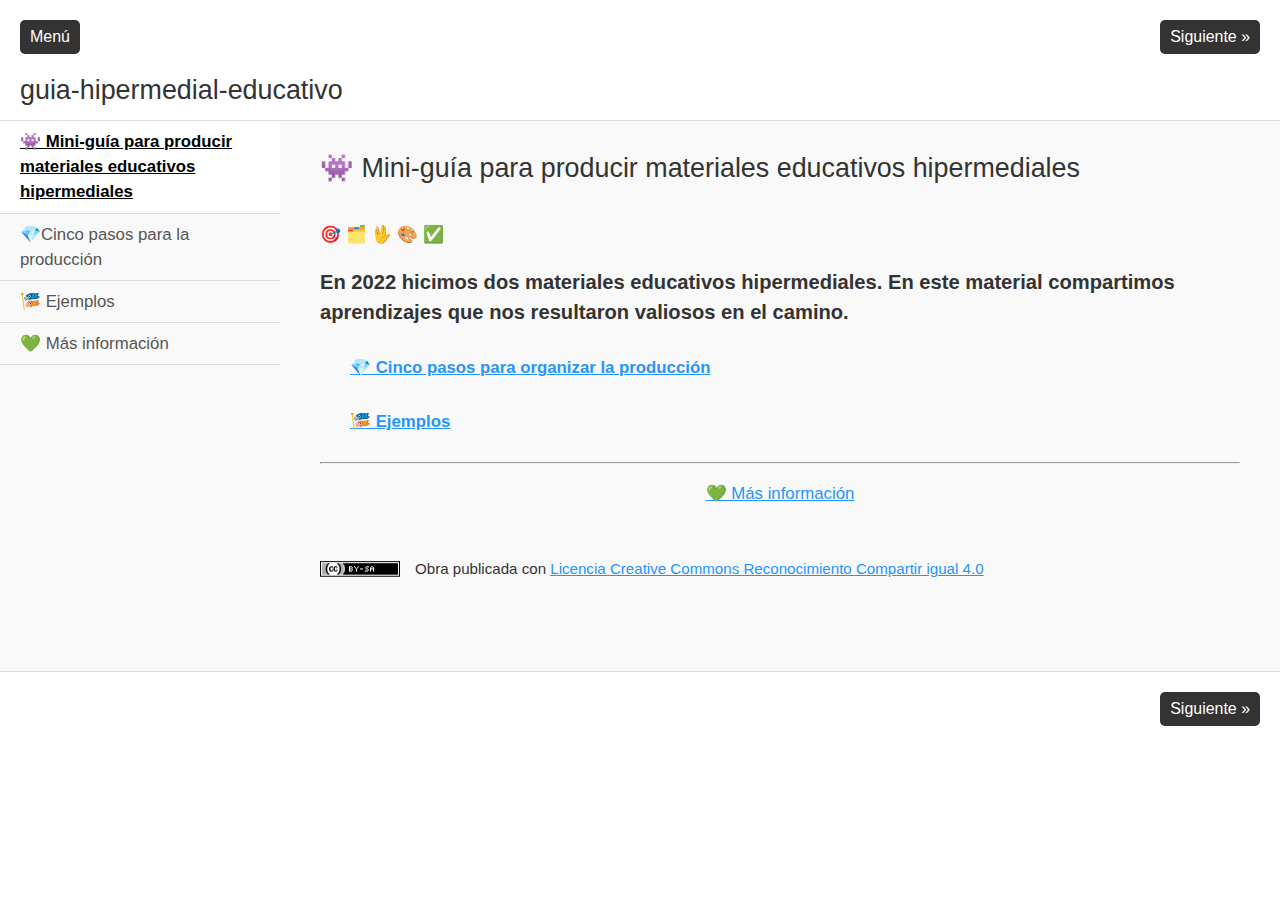
==== index.html @ a6d10bb4 "test" ====
<!doctype html>
<html lang="es">
<head>
<link rel="stylesheet" type="text/css" href="base.css" />
<link rel="stylesheet" type="text/css" href="content.css" />
<link rel="stylesheet" type="text/css" href="nav.css" />
<meta http-equiv="content-type" content="text/html;  charset=utf-8" />
<title>guia-hipermedial-educativo </title>
<link rel="shortcut icon" href="favicon.ico" type="image/x-icon" />
<meta name="author" content="FyPE - FCE UNC" />
<link rel="license" type="text/html" href="http://creativecommons.org/licenses/by-sa/4.0/" />
<meta name="generator" content="eXeLearning 2.6 - exelearning.net" />
<meta name="description" content="Guia para la produccion de materiales educativos hipermediales" />
<!--[if lt IE 9]><script type="text/javascript" src="exe_html5.js"></script><![endif]-->
<script type="text/javascript" src="exe_jquery.js"></script>
<script type="text/javascript" src="common_i18n.js"></script>
<script type="text/javascript" src="common.js"></script>
<meta name="viewport" content="width=device-width, initial-scale=1" />
    </head>
<body class="exe-web-site" id="exe-node-0"><script type="text/javascript">document.body.className+=" js"</script>
<div id="content">
<p id="skipNav"><a href="#main" class="sr-av">Saltar la navegación</a></p>
<header id="header" ><div id="headerContent">guia-hipermedial-educativo</div></header>
<nav id="siteNav">
<ul>
   <li id="active"><a href="index.html" class="active daddy main-node">👾 Mini-guía para producir materiales educativos hipermediales</a></li>
   <li><a href="cinco_pasos_para_la_produccin.html" class="no-ch">💎Cinco pasos para la producción</a></li>
   <li><a href="_ejemplos.html" class="no-ch">🎏 Ejemplos</a></li>
   <li><a href="_ms_informacin.html" class="no-ch">💚 Más información</a></li>
</ul>
</nav>
<div id='topPagination'>
<nav class="pagination noprt">
<a href="cinco_pasos_para_la_produccin.html" class="next"><span>Siguiente<span> &raquo;</span></span></a>
</nav>
</div>
<div id="main-wrapper">
<section id="main">
<header id="nodeDecoration"><h1 id="nodeTitle">👾 Mini-guía para producir materiales educativos hipermediales</h1></header>
<article class="iDevice_wrapper textIdevice" id="id0">
<div class="iDevice emphasis0" >
<div id="ta0_112_2" class="block iDevice_content">
<div class="exe-text"><p>🎯 🗂️ 🖖 🎨 ✅</p>
<h3>En 2022 hicimos dos materiales educativos hipermediales. En este material compartimos aprendizajes que nos resultaron valiosos en el camino.</h3>
<h5 style="padding-left: 30px;"><a href="cinco_pasos_para_la_produccin.html">💎 Cinco pasos para organizar la producción</a></h5>
<h5 style="padding-left: 30px;"><a href="_ejemplos.html">🎏 Ejemplos</a></h5>
<hr />
<p style="text-align: center;"><a href="_ms_informacin.html">💚 Más información</a></p></div>
</div>
</div>
</article>
<div id="packageLicense" class="cc cc-by-sa">
<p><span>Obra publicada con</span> <a rel="license" href="http://creativecommons.org/licenses/by-sa/4.0/">Licencia Creative Commons Reconocimiento Compartir igual 4.0</a></p>
</div>
</section>
</div>
<div id='bottomPagination'>
<nav class="pagination noprt">
<a href="cinco_pasos_para_la_produccin.html" class="next"><span>Siguiente<span> &raquo;</span></span></a>
</nav>
</div>
</div>
<script type="text/javascript" src="_style_js.js"></script></body></html>
---- base.css ----
/*
eXe
Copyright 2004-2006, University of Auckland
Copyright 2004-2007 eXe Project, New Zealand Tertiary Education Commission
base style sheet for all themes
*/
body{margin:0;padding:0 10px 10px 10px;font-family:arial,verdana,helvetica,sans-serif;font-size:.8em}#header{text-align:left;height:50px;padding-left:20px;font-size:2.2em;font-weight:bold}a{text-decoration:none}a:hover,a:focus{text-decoration:underline}img.submit,img.help,img.info,img.gallery{border:0}li{list-style-position:inside}#nodeDecoration{padding:.1em;border-bottom:0;text-align:right}.block,.feedback{display:block;padding-top:.25em;padding-bottom:.25em}.feedback{font-family:times,serif;font-size:120%}.feedback-button p{margin:0}.emphasis0{padding-left:0;margin:0}.iDeviceTitle{font-weight:bold;position:relative;top:-18px}input.feedbackbutton{margin-top:10px;margin-bottom:10px}.popupDiv{background-color:#EDEFF0;border:2px solid #607489;padding:0 4px 4px 4px;margin-left:15px;text-align:left;z-index:99;border-radius:3px}.popupDivLabel{text-align:center;font:message-box;font-weight:bold;color:#fff;cursor:move;margin:0 -4px;background-image:url(popup_bg.gif)}@media print{.feedback{display:block!important}.feedback.iDevice_solution a{text-decoration:none;color:inherit}.iDevice_solution li span{display:none}div.node,article.node{page-break-after:always}.external-iframe{display:none}.external-iframe-src{display:block!important;margin:2em 0;font-size:.95em;text-align:center}}.external-iframe{border:0}.iDevice a,#siteFooter a,#packageLicense a,.toggle-idevice a{text-decoration:underline}.iDevice a:hover,#siteFooter a:hover,#packageLicense a:hover,.toggle-idevice a:hover{text-decoration:none}.pre-code{background:#112C4A;color:#E7ECF1;font-family:Monaco,Courier,monospace;border-radius:9px;font-size:12px;margin:2em 1em;overflow:auto;padding:20px}.iDevice_content{position:relative;max-width:100%}.exe-epub3 .iDevice_content{position:static}.iDevice_header{background-position:0 50%;background-repeat:no-repeat}.iDevice_header.iDevice_header_noIcon{background-image:none;padding:5px 0}.TrueFalseIdevice label{white-space:nowrap;margin-right:1em;line-height:1.7em}.exe-dl{margin-bottom:2em;margin-left:1.5em}.exe-dl dt{font-weight:bold}.exe-dl dd{margin:1em 1.5em}.js .exe-dl dt{margin:1.2em 0 0 0}.exe-dl dt a{text-decoration:underline}.exe-dl .icon,.exe-dl-toggler a{display:block;width:20px;height:20px;font-size:1.2em;margin-right:1em;line-height:20px;text-align:center;float:left;border-radius:2px;position:relative}.exe-dl-toggler{height:20px;margin:1.5em}.exe-dl-toggler a{margin-left:0;font-weight:bold}.js .exe-dl dd{display:none;padding-left:0;margin:1em 1em 1em 37px}.exe-math{margin:2em 0}.exe-math,.MathJax_Display{text-align:left!important}.exe-math.position-center,.position-center .MathJax_Display,[style*="text-align: center"] .MathJax_Display{text-align:center!important}.exe-math.position-right,.position-right .MathJax_Display,[style*="text-align: right"] .MathJax_Display{text-align:right!important}.js .show-image .exe-math-code,.js .show-code .exe-math-img{display:none}.exe-math-links{font-size:.85em}.exe-figure{margin:2em 0;max-width:100%}.position-center{margin:2em auto}.position-right{margin:2em 0 2em auto}.float-left{float:left;margin:.5em 1.5em 1em 0}.float-right{float:right;margin:.5em 0 1em 2em}.figcaption{padding-top:.2em}.figcaption.header{padding-top:0;padding-bottom:.2em}.exe-layout-2-cols,.exe-layout-3-cols{width:100%}.exe-layout-2-cols .exe-col{float:left;width:49%}.exe-layout-2-cols .exe-col-1{padding-right:1%}.exe-layout-2-cols .exe-col-2{padding-left:1%}.exe-layout-2-30-70 .exe-col{width:69%}.exe-layout-2-30-70 .exe-col-1{width:29%}.exe-layout-2-70-30 .exe-col{width:29%}.exe-layout-2-70-30 .exe-col-1{width:69%}.exe-layout-3-cols .exe-col{float:left;width:32%}.exe-layout-3-cols .exe-col-1,.exe-layout-3-cols .exe-col-2{padding-right:2%}.exe-block-warning{background:#FCF8E3;color:#796034;border:1px solid #FAEBCC;padding:0 1em;border-radius:4px}p.exe-block-warning{padding:1em}.exe-block-alert{background:#ffc;color:#855000;border:1px solid #FFF099;padding:0 1em;border-radius:4px}p.exe-block-alert{padding:1em}.exe-block-danger{background:#FEF0EF;color:#973C3B;border:1px solid #F3DADD;padding:0 1em;border-radius:4px}p.exe-block-danger{padding:1em}.exe-block-info{background:#E1F1F9;color:#2B627D;border:1px solid #C9EDF4;padding:0 1em;border-radius:4px}p.exe-block-info{padding:1em}.exe-block-success{background:#E5F3E0;color:#336634;border:1px solid #DEEDD1;padding:0 1em;border-radius:4px}p.exe-block-success{padding:1em}.exe-block-warning a{color:#4F360A}.exe-block-alert a{color:#5B2600}.exe-block-danger a{color:#6D1211}.exe-block-info a{color:#063853}.exe-block-success a{color:#093C0A}.js a.exe-enlarge{position:relative;display:block}.exe-enlarge-icon{display:none;width:30px;height:30px;position:absolute;top:50%;left:50%;margin:-15px 0 0 -15px;border-radius:15px;background:#333;z-index:10;box-shadow:0 0 7px 0 #DDD}.exe-enlarge-icon b{width:30px;height:30px;line-height:30px;text-align:center;display:block;font-size:1.3em;color:#FFF}.exe-enlarge-icon b:before{content:"+"}.js a.exe-enlarge:hover img,.js a.exe-enlarge:focus img{opacity:.7;filter:alpha(opacity=70)}a.exe-enlarge:hover .exe-enlarge-icon,a.exe-enlarge:focus .exe-enlarge-icon{display:block;*display:none}.exe-clear{overflow:auto}.toggle-idevice,.exe-hidden,.js-required,.js .js-hidden,.exe-mindmap-code{display:none}.js .js-required{display:block}#packageLicense{text-align:center}.js #main .iDevice_hint_title{font-size:1em;margin-top:0;font-weight:normal;*margin-top:1em}.iDevice_hint{margin-bottom:1.5em}.iDevice_hint_title a{background-repeat:no-repeat;background-position:0 50%;padding-left:23px;text-decoration:none}.iDevice_hint_content{padding:0 23px}.iDevice_answer{overflow:hidden;*margin:1.5em 0}.iDevice_answer{overflow:hidden}.iDevice_answer p{margin-top:0}.iDevice_answer-field{width:2.5em;float:left}.js .iDevice_answer-content,.js .iDevice_answer-feedback{padding-left:2.5em}.hidden-idevice .image_text{display:none}abbr[title],acronym[title]{text-decoration:none;border-bottom:1px dotted}.pagination.page-counter{text-align:center}.pagination.noprt .sep{display:none}.pagination.noprt .page-counter{margin-right:20px}#topPagination .page-counter{margin-left:20px;margin-right:0}#skipNav{margin:0;position:absolute;width:100%}.sr-av,.js .js-sr-av,#skipNav a,.exe-hidden-accessible,.js .exe-tooltip-text{position:absolute;overflow:hidden;clip:rect(0 0 0 0);clip:rect(0,0,0,0);height:0}#skipNav a{background:#333;color:#fff;padding:.4em .85em}#skipNav a:active,#skipNav a:focus{position:static;overflow:visible;clip:auto;height:auto}.exe-table{background:#fff;margin:2em auto;max-width:100%;border:1px solid #CCC;border-collapse:collapse;border-spacing:0}.exe-table caption{padding:.5em 0;text-align:center;font-style:italic}.exe-table td,.exe-table th{border:1px solid #CCC;margin:0;padding:.5em 1em}.exe-table thead{background:#ddd;color:#000;text-align:left}.exe-table tr:nth-child(2n-1) td,.exe-table tbody tr:nth-child(2n-1) th{background:#F4F4F4}.exe-table tbody tr:nth-child(2n) th{background:#F4F4F4}.exe-table tbody tr:nth-child(2n-1) th{background:#E4E4E4}.exe-table thead+tbody tr:nth-child(2n) th{background:#fff}.exe-table thead+tbody tr:nth-child(2n-1) th{background:#F4F4F4}.exe-table-minimalist{background:#fff;margin:2em auto;border-collapse:collapse}.exe-table-minimalist thead th{color:#000;padding:.6em 1.5em .6em .8em;border-bottom:2px solid #CCC;text-align:left}.exe-table-minimalist td,.exe-table-minimalist tbody th{border-bottom:1px solid #ccc;color:#555;padding:.5em 1.5em .5em .8em}.exe-table-minimalist tbody tr:hover td,.exe-table-minimalist tbody tr:hover th{color:#222}.exe-table-minimalist tr:nth-child(2n-1) td,.exe-table-minimalist tbody tr:nth-child(2n-1) th{background:#F9F9F9}.exe-table-minimalist caption{text-align:center;font-style:italic;border-bottom:2px solid #CCC;padding:.6em 0}body .qtip{font-size:.85em;line-height:1.5em}.qtip .exe-tooltip-text{position:relative;overflow:auto;clip:auto;height:auto}ol.auto-numbered{counter-reset:item}.auto-numbered ol{counter-reset:item}.auto-numbered li{display:block}.auto-numbered li:before{content:counters(item,".") ".- ";counter-increment:item}.exe-quote-cite cite{display:block;text-align:right;margin-top:-.5em}.exe-link-data{font-size:.8em;margin:0 .2em}.exe-link-data abbr{cursor:help}.styled-qc{font-family:Georgia,serif;font-style:italic;margin:1.5em 2.5em;padding:.25em 3.5em;position:relative}.styled-qc:before{display:block;content:"\201C";font-size:5em;position:absolute;left:0;top:-20px}.js .pbl-task-info{visibility:hidden}.pbl-task-info dt{float:left;font-weight:bold;margin-right:.5em}.pbl-task-info{overflow:hidden;margin:1em 0 1.5em 20px;width:auto;float:right;text-align:right}.pbl-task-info dt{margin:0;float:left;clear:left;width:150px}.pbl-task-info dd{margin:0 0 0 150px;text-align:left;padding-left:.5em}.pbl-task-info dd:after{content:'';display:block;clear:both}.pbl-task-description{clear:both}iframe,object,embed{max-width:100%}img,video{max-width:100%;height:auto}@media all and (max-width:992px){.exe-layout-3-cols .exe-col{float:none;width:100%;padding:0}.exe-layout-3-cols .exe-col .exe-figure{margin:2em auto}}@media all and (max-width:780px){.styled-qc{margin:1.5em .5em}.exe-layout-2-cols .exe-col{float:none;width:100%;padding:0}.exe-layout-2-cols .exe-col .exe-figure{margin:2em auto}}#exe-client-search-form{text-align:right;margin-bottom:2em}#exe-client-search-form p{margin:0}#exe-client-search-text{border:1px solid #ddd;padding:5px 10px;width:250px;max-width:60%}#exe-client-search-submit{border:1px solid #ddd;padding:5px 10px;background:#ddd;margin-left:-.4em;color:#333}.exe-client-search-results #nodeTitle,.exe-client-search-results .iDevice_wrapper,#exe-client-search-results,#exe-client-search-reset{display:none}.exe-client-search-results #exe-client-search-results{display:block}.exe-client-search-results #exe-client-search-reset{display:inline;line-height:2em}#exe-client-search-results p{margin-top:1.5em}#exe-client-search-results ul{margin:1.5em 1.5em 3em 1.5em;padding:0;list-style:none}#main #exe-client-search-results li{list-style-image:none;margin-bottom:1.5em}#exe-client-search-results a{font-size:1.15em}.exe-client-search-result{background:yellow}.exe-client-search-read-more{font-size:.7em;margin-left:.2em}#exe-client-search-reset{margin-left:.5em}@media all and (max-width:700px){#exe-client-search-form{text-align:center}}@media all and (max-width:600px){.exe-client-search-results #exe-client-search-reset{display:block;margin:1em 0 0 0}}
---- content.css ----
/* eXeLearning Style Designer Compatible Style */
html{font-size:105%}
body{font:100%/1.5 'Open Sans',Arial,Verdana,Helvetica,sans-serif;padding:15px;margin:0;text-align:left}

h2{font-size:1.3em}
h3{font-size:1.2em}
h4{font-size:1.1em}
h5{font-size:1em}
p{margin:1em 0}
.score.js-feedback{margin-bottom:1em}

#header,#emptyHeader,#nodeDecoration{padding:0 20px;height:auto!important;height:120px;min-height:120px;font-size:1.6em;font-weight:300;border-style:1px;border-width:1px}
#headerContent{padding-top:70px}
#header h1,#nodeDecoration h1{margin:-.5em 0 1em 0;font-size:1em;text-align:left}
#nodeDecoration{margin-bottom:15px} /* Single page */

.nodeDecoration h1{font-size:1.5em}

/* iDevices */
.iDevice{margin:20px 0 30px 0}
.iDevice_header{letter-spacing:.5px;padding:.5em 40px .5em 0;height:auto!important;height:1.7em;min-height:1.7em;position:relative}
.iDevice_header[style]{background-image:none!important}
.iDeviceTitle{font-size:1.3em;vertical-align:bottom;top:auto;display:inline-block;font-weight:300;
padding:0 10px 0 35px;background-repeat:no-repeat;background-position:0 50%;margin:0}
.iDevice_header_noIcon .iDeviceTitle{background-image:none;padding-left:20px}
.iDeviceTitle{*display:inline;*line-height:2em}/* IE6, IE7 */
.iDevice_inner{padding:10px 20px;border-width:1px;border-style:solid;border-radius:5px}

/* Clearfix */
.iDevice_content{overflow:auto}
.FileAttachIdeviceInc .iDevice_content{margin-bottom:-.5em}

/* Hide/Show iDevice */
.toggle-idevice{display:block;margin:0;text-align:right}
.iDevice_header .toggle-idevice{position:absolute;top:14px;right:0}
.toggle-idevice a{display:inline-block;width:16px;height:16px;background:url(_style_icons.png) no-repeat -50px -50px;outline:none}
.toggle-idevice .show-idevice{background-position:0 -50px}
.toggle-idevice span{position:absolute;overflow:hidden;clip:rect(0,0,0,0);height:0}
.toggle-idevice a:hover,.toggle-idevice a:focus{filter:alpha(opacity=100);opacity:1}

/* iDevice title with background-color */
input.feedbackbutton{margin:0}
.iDevice_header{border-width:1px;border-style:solid;padding-left:13px;border-top-left-radius:5px;border-top-right-radius:5px}
.hidden-idevice .iDevice_header{border-radius:5px}
.iDevice_header .toggle-idevice{margin-right:15px}
.iDevice_inner{border-top-right-radius:0;border-top-left-radius:0;border-top:0}

.ExternalUrlIdevice iframe{border:0}

/* Reset base.css */
.block,.feedback{padding:0}
.feedback{font-family:inherit;font-size:1em}
li{list-style-position:outside}
.styled-qc{margin-top:2.5em}
.exe-dl .icon,.exe-dl-toggler a{width:24px;height:24px;border-radius:12px}
.exe-dl-toggler a{line-height:22px}
.js .exe-dl dd{margin-left:44px}
.exe-enlarge-icon b{font-size:1.2em}

/* Forms */
input,select{font-size:1em;font-family:inherit}
.iDevice_hint_title a{padding-left:25px}
.iDevice_buttons input{font-size:1em;margin-right:.5em;padding:.15em .45em}
.MultichoiceIdevice .feedback p:first-child{margin-top:0}
.MultichoiceIdevice .activity-form,.MultiSelectIdevice .activity-form{margin-bottom:1em}
.TrueFalseIdevice .activity-form{margin-top:1.5em}
.TrueFalseIdevice .activity-form:first-child{margin-top:0}
.TrueFalseIdevice label{margin:0 1em}
.MultichoiceIdevice input[type=radio],.MultiSelectIdevice input[type=checkbox],.QuizTestIdevice input[type=radio]{width:16px;height:16px;margin:5px 0 0 12px}
.custom-inputs .iDevice_answer-field{width:40px}
.custom-inputs  .iDevice_answer-content,.custom-inputs  .iDevice_answer-feedback{padding-left:55px}
.custom-inputs  .iDevice_answer-content{padding-top:4px}
.styledRadio,.styledCheckbox{margin-left:12px}
.MultichoiceIdevice .feedback{margin-top:1em}
.right-option,.wrong-option{font-style:italic}
.readingIdevice .iDevice_content:first-child p:last-child,
.CasestudyIdevice .iDevice_content:first-child p:last-child{margin-bottom:0}
.readingIdevice .feedbackbutton,
.CasestudyIdevice .feedbackbutton,
.ReflectionIdevice .feedbackbutton{margin:.5em 0 1em 0}
.TrueFalseIdevice .exe-radio-option.styledRadio{display:inline-block;vertical-align:middle;margin:-2px 5px 0 0}

/* Licenses */
#packageLicense{margin:2.5em 0 1.5em 0;text-align:left;line-height:1.2em;font-size:.9em}
#packageLicense.cc{padding-left:95px;background:url(_style_licenses.png) no-repeat 0 0}
#packageLicense.cc-by-sa{background-position:0 -100px}
#packageLicense.cc-by-nd{background-position:0 -200px}
#packageLicense.cc-by-nc{background-position:0 -300px}
#packageLicense.cc-by-nc-sa{background-position:0 -400px}
#packageLicense.cc-by-nc-nd{background-position:0 -500px}
#packageLicense.cc-0{background-position:0 -600px}
#siteFooter{padding:20px}

/* Download package iDevice */
.download-packageIdevice .exe-download-package-link a{background:#333}

/* Lightbox */
.lightboxOverlay{filter:progid:DXImageTransform.Microsoft.Alpha(Opacity=95);opacity:0.95}
#lightbox .lb-caption{font-size:1em}

/* Effects - iDevices with emphasis */
.emphasis1 .exe-fx .fx-C2,
.emphasis1 .exe-fx .fx-C2 a,
.emphasis1 .fx-pagination a{
background:#ededed;
}

@media print {
    div.node{page-break-after:auto} /* base.css */
    .iDevice{margin-bottom:20px}
	html body{background:#fff;color:#000;font-size:11pt}
	@page{margin:1.5cm}
	/* Uncomment this to print URL after links:
	a{font-weight:bolder;text-decoration:none!important}
	a[href^=http]:after{content:" <" attr(href) "> "}
	*/
	#main .iDeviceTitle{background:none;padding-left:0}
	body #header,body #emptyHeader,body #nodeDecoration{height:auto!important;min-height:0;border:none;padding:0}
	body #headerContent{padding-top:40px}
	#packageLicense.cc{padding-left:0;text-align:center}
	.toggle-idevice{display:none}
}

/* eXeLearning Style Designer */
.iDevice_header{
/*emTitleBGColor*/
background-color:#ffffff;border-color:#dddddd;
}
.iDevice_inner{
/*emBGColor*/
background-color:#ffffff;border-color:/*emBorderColor*/
#dddddd;
}
.iDeviceTitle{
background-image:url(icon_star.png);
}
.activityIdevice .iDeviceTitle{
background-image:url(icon_assignment.png);
}
.readingIdevice .iDeviceTitle{
background-image:url(icon_unread.png);
}
.FileAttachIdeviceInc .iDeviceTitle{
background-image:url(icon_download.png);
}
.WikipediaIdevice .iDeviceTitle{
background-image:url(icon_description.png);
}
.ListaIdevice .iDeviceTitle,.QuizTestIdevice .iDeviceTitle,.MultichoiceIdevice .iDeviceTitle,.TrueFalseIdevice .iDeviceTitle,.MultiSelectIdevice .iDeviceTitle,.ClozeIdevice .iDeviceTitle{
background-image:url(icon_question.png);
}
.preknowledgeIdevice .iDeviceTitle{
background-image:url(icon_announcement.png);
}
.GalleryIdevice .iDeviceTitle{
background-image:url(icon_media.png);
}
.objectivesIdevice .iDeviceTitle{
background-image:url(icon_info.png);
}
.ReflectionIdevice .iDeviceTitle{
background-image:url(icon_account.png);
}
body{
/*bodyColor*/
color:#333333;
/*contentBGColor*/
background-color:#f9f9f9;
}
a{
/*aColor*/
color:#2495ff;
}
#header,#emptyHeader,#nodeDecoration{
height:auto!important;
/*headerHeight*/
height:120px;min-height:120px;
/*headerBGColor*/
background-color:#ffffff;border:1px solid /*headerBorderColor*/
#dddddd;
}
#headerContent{
/*headerTitleTopMargin*/
padding-top:70px;
}
#siteFooter{
border:1px solid /*footerBorderColor*/
#dddddd;
/*footerBGColor*/
background-color:#ffffff;
}
---- nav.css ----
/* eXeLearning Style Designer Compatible Style */
body{padding:0;text-align:center}
#content{width:100%;margin:0 auto;text-align:left;position:relative;border-style:solid;border-width:0}
#main-wrapper{padding-bottom:1.5em;width:100%;*width:auto}/* * is for IE6 and IE7 */
#main{padding:20px 40px 30px 320px;height:auto!important;height:200px;min-height:200px;*padding-left:0}

.no-nav #main-wrapper{width:100%}
.no-nav #main{padding:20px 20px 0 20px}

#header,#emptyHeader{border-top-width:0;border-right-width:0;border-left-width:0}
#headerContent{overflow:hidden;white-space:nowrap;text-overflow:ellipsis;min-height:1.1em}
#nodeDecoration{background:none;padding:0;border:none;margin:20px 0;height:auto;min-height:0}
#nodeTitle{font-weight:300}
.iDevice_wrapper{margin-top:-10px}

/* Menú */
#siteNav{width:280px;float:left;margin-right:40px}
#siteNav ul,#siteNav li{margin:0;padding:0;list-style:none}
#siteNav .other-section{display:none}
#siteNav a{display:block;padding:8px 10px 8px 20px;border-width:0 0 1px 0;border-style:solid}
#siteNav .active{font-weight:bold;text-decoration:underline}
#siteNav ul ul a{padding-left:35px;font-size:.95em}
#siteNav ul ul ul a{padding-left:60px}
#siteNav .daddy span{display:none}

/* IE6 */
* html #siteNav a{display:inline-block;width:250px}
* html #siteNav ul ul a{width:235px}
* html #siteNav ul ul ul a{width:190px}
* html #main{padding:20px 20px 0 0}

#siteFooter{padding:0 20px 20px 20px;border:0}
/* Pagination */
.pagination{text-align:right;border-top:1px solid;font-size:.95em;padding:20px 0}
.pagination .sep{display:none}
.pagination a{display:inline-block;padding:5px 10px;border-radius:5px;margin-left:20px}
.pagination a:hover,.pagination a:focus{text-decoration:none}
#topPagination{position:absolute;top:0;right:20px}
#topPagination .pagination{border:none}
#bottomPagination{clear:both}
#bottomPagination a{margin:0 20px 0 0}
.page-counter{padding:5px 0;display:inline-block}

/* Autoclear */
#content{overflow:auto}

/* Hide/Show/Skip navigation */
#nav-toggler{margin:0;position:absolute;top:20px;left:20px;font-size:.95em}
#nav-toggler a,#skipNav a{padding:5px 10px;border-radius:5px}
#nav-toggler a{display:block}
#nav-toggler a:hover{text-decoration:none}
#skipNav{z-index:100px;padding-top:15px;text-align:center}

/* Search bar */
#exe-client-search-text{border-top-left-radius:5px;border-bottom-left-radius:5px}
#exe-client-search-submit{border-top-right-radius:5px;border-bottom-right-radius:5px}

@media screen and (max-width: 980px) {
	.exe-web-site #content{width:100%;border:0;box-shadow:none}
	#main{padding:20px 30px 0 280px}
	#siteNav{width:250px;margin-right:30px}
}

@media all and (max-width: 700px) {
	#headerContent{font-size:.7em;white-space:normal;padding-bottom:.5em}
	#siteNav{float:none;width:100%;padding:0}
	#siteNav{line-height:1.5em;margin-bottom:15px}
	#main-wrapper{width:100%;float:none}    
	#main,.no-nav #main{padding:10px 20px 0 20px}    
	#content .exe-col{float:none;width:100%;padding:0}
	#bottomPagination{text-align:center;height:35px;position:relative}
	#bottomPagination .prev{position:absolute;left:20px}
	#bottomPagination .next{position:absolute;right:0}
	#siteNav{border-top:1px solid}
}

@media print{
	#siteNav,#nav-toggler,.noprt,.toggle-idevice{display:none}
	body #main,body.no-nav #main{padding:20px 0}
	body #content{background:#FFF}
	#headerContent{white-space:normal;text-overflow:normal;font-weight:bold}
}

/* eXeLearning Style Designer */
#content{
/*contentBGColor*/
background-color:#f9f9f9;
}
.pagination a,#nav-toggler a,#skipNav a{
/*nav2BGColor*/
background-color:#333333;
/*nav2AColor*/
color:#ffffff;
}
.pagination a:hover,.pagination a:focus,#nav-toggler a:hover{
/*nav2HoverBGColor*/
background-color:#555555;
}
body{
/*bodyBGColor*/
background-color:#ffffff;
}
#siteNav,#siteNav a{
/*navBGColor*/
background-color:#f9f9f9;
/*navAColor*/
color:#555555;
/*navBorderColor*/
border-color:#dddddd;
}
@media screen and (min-width: 701px) and (max-width: 1015px){
#siteNav,#siteNav ul{
background-color:#f9f9f9;border-color:#dddddd;
}
#siteNav li{
background-color:#f9f9f9;
}
}
#siteNav a:hover,#siteNav a:focus,#siteNav a.active{
/*navHoverBGColor*/
background-color:#ffffff;
/*navAHoverColor*/
color:#000000;
}
@media screen and (min-width: 701px) and (max-width: 1015px){
#siteNav li:hover,#siteNav li.sfhover{
background-color:#ffffff;
}
}
.pagination{
border-color:#dddddd;
}
#bottomPagination{
background-color:#ffffff;
}
/* eXeLearning Style Designer (custom CSS) */
.pagination .print-page{
display:none;
}
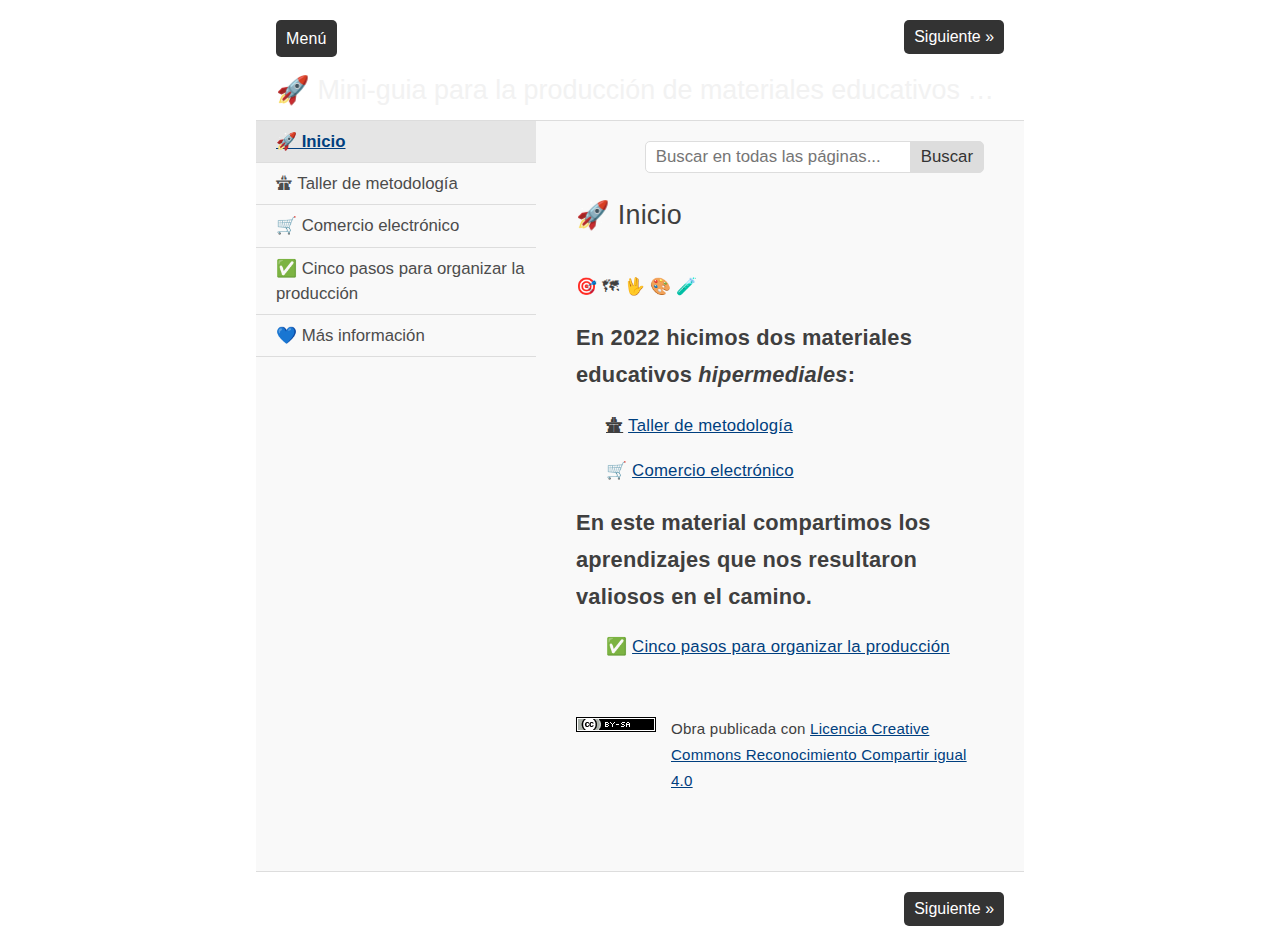
==== commit 2865f6ba: "actualizacion guia" ====
--- a/index.html
+++ b/index.html
@@ -5,11 +5,11 @@
 <link rel="stylesheet" type="text/css" href="content.css" />
 <link rel="stylesheet" type="text/css" href="nav.css" />
 <meta http-equiv="content-type" content="text/html;  charset=utf-8" />
-<title>guia-hipermedial-educativo </title>
+<title>🚀 Mini-guia para la producción de materiales educativos hipermediales </title>
 <link rel="shortcut icon" href="favicon.ico" type="image/x-icon" />
 <meta name="author" content="FyPE - FCE UNC" />
 <link rel="license" type="text/html" href="http://creativecommons.org/licenses/by-sa/4.0/" />
-<meta name="generator" content="eXeLearning 2.6 - exelearning.net" />
+<meta name="generator" content="eXeLearning 2.8 - exelearning.net" />
 <meta name="description" content="Guia para la produccion de materiales educativos hipermediales" />
 <!--[if lt IE 9]><script type="text/javascript" src="exe_html5.js"></script><![endif]-->
 <script type="text/javascript" src="exe_jquery.js"></script>
@@ -17,35 +17,45 @@
 <script type="text/javascript" src="common.js"></script>
 <meta name="viewport" content="width=device-width, initial-scale=1" />
     </head>
-<body class="exe-web-site" id="exe-node-0"><script type="text/javascript">document.body.className+=" js"</script>
+<body class="exe-web-site exe-search-bar" id="exe-node-0"><script type="text/javascript">document.body.className+=" js"</script>
 <div id="content">
 <p id="skipNav"><a href="#main" class="sr-av">Saltar la navegación</a></p>
-<header id="header" ><div id="headerContent">guia-hipermedial-educativo</div></header>
+<header id="header" ><div id="headerContent">🚀 Mini-guia para la producción de materiales educativos hipermediales</div></header>
 <nav id="siteNav">
 <ul>
-   <li id="active"><a href="index.html" class="active daddy main-node">👾 Mini-guía para producir materiales educativos hipermediales</a></li>
-   <li><a href="cinco_pasos_para_la_produccin.html" class="no-ch">💎Cinco pasos para la producción</a></li>
-   <li><a href="_ejemplos.html" class="no-ch">🎏 Ejemplos</a></li>
-   <li><a href="_ms_informacin.html" class="no-ch">💚 Más información</a></li>
+   <li id="active"><a href="index.html" class="active daddy main-node">🚀 Inicio</a></li>
+   <li><a href="_taller_de_metodologa.html" class="no-ch">🛣 Taller de metodología</a></li>
+   <li><a href="_comercio_electrnico.html" class="no-ch">🛒 Comercio electrónico</a></li>
+   <li><a href="_cinco_pasos_para_organizar_la_produccin.html" class="daddy">✅ Cinco pasos para organizar la producción</a>
+   <ul class="other-section">
+      <li><a href="_1_definir_el_contenido_y_los_objetivos.html" class="no-ch">🎯 1. Definir el contenido y los objetivos</a></li>
+      <li><a href="_2_disear_la_arquitectura_de_la_informacin.html" class="no-ch">🗺 2. Diseñar la arquitectura de la información</a></li>
+      <li><a href="_3_modelar_la_interaccin.html" class="no-ch">🖖 3. Modelar la interacción</a></li>
+      <li><a href="_4_disear_la_presentacin.html" class="no-ch">🎨 4. Diseñar la presentación</a></li>
+      <li><a href="_5_probar_y_corregir.html" class="no-ch">🧪 5. Probar y corregir</a></li>
+   </ul>
+   </li>
+   <li><a href="_ms_informacin.html" class="no-ch">💙 Más información</a></li>
 </ul>
 </nav>
 <div id='topPagination'>
 <nav class="pagination noprt">
-<a href="cinco_pasos_para_la_produccin.html" class="next"><span>Siguiente<span> &raquo;</span></span></a>
+<a href="_taller_de_metodologa.html" class="next"><span>Siguiente<span> &raquo;</span></span></a>
 </nav>
 </div>
 <div id="main-wrapper">
 <section id="main">
-<header id="nodeDecoration"><h1 id="nodeTitle">👾 Mini-guía para producir materiales educativos hipermediales</h1></header>
+<header id="nodeDecoration"><h1 id="nodeTitle">🚀 Inicio</h1></header>
 <article class="iDevice_wrapper textIdevice" id="id0">
 <div class="iDevice emphasis0" >
 <div id="ta0_112_2" class="block iDevice_content">
-<div class="exe-text"><p>🎯 🗂️ 🖖 🎨 ✅</p>
-<h3>En 2022 hicimos dos materiales educativos hipermediales. En este material compartimos aprendizajes que nos resultaron valiosos en el camino.</h3>
-<h5 style="padding-left: 30px;"><a href="cinco_pasos_para_la_produccin.html">💎 Cinco pasos para organizar la producción</a></h5>
-<h5 style="padding-left: 30px;"><a href="_ejemplos.html">🎏 Ejemplos</a></h5>
-<hr />
-<p style="text-align: center;"><a href="_ms_informacin.html">💚 Más información</a></p></div>
+<div class="exe-text"><p>🎯 🗺 🖖 🎨 🧪</p>
+<h2>En 2022 hicimos dos materiales educativos <em>hipermediales</em>:</h2>
+<p style="padding-left: 30px;"><span style="text-decoration: underline;"><strong>🛣</strong></span><strong> </strong><a href="_taller_de_metodologa.html">Taller de metodología</a></p>
+<p style="padding-left: 30px;"><strong>🛒 </strong><a href="_comercio_electrnico.html">Comercio electrónico</a></p>
+<h2>En este material compartimos los aprendizajes que nos resultaron valiosos en el camino.</h2>
+<p style="padding-left: 30px;">✅ <strong></strong><a href="_cinco_pasos_para_organizar_la_produccin.html">Cinco pasos para organizar la producción</a></p>
+<p style="text-align: center;"></p></div>
 </div>
 </div>
 </article>
@@ -56,7 +66,7 @@
 </div>
 <div id='bottomPagination'>
 <nav class="pagination noprt">
-<a href="cinco_pasos_para_la_produccin.html" class="next"><span>Siguiente<span> &raquo;</span></span></a>
+<a href="_taller_de_metodologa.html" class="next"><span>Siguiente<span> &raquo;</span></span></a>
 </nav>
 </div>
 </div>
--- a/base.css
+++ b/base.css
@@ -4,4 +4,4 @@
 Copyright 2004-2007 eXe Project, New Zealand Tertiary Education Commission
 base style sheet for all themes
 */
-body{margin:0;padding:0 10px 10px 10px;font-family:arial,verdana,helvetica,sans-serif;font-size:.8em}#header{text-align:left;height:50px;padding-left:20px;font-size:2.2em;font-weight:bold}a{text-decoration:none}a:hover,a:focus{text-decoration:underline}img.submit,img.help,img.info,img.gallery{border:0}li{list-style-position:inside}#nodeDecoration{padding:.1em;border-bottom:0;text-align:right}.block,.feedback{display:block;padding-top:.25em;padding-bottom:.25em}.feedback{font-family:times,serif;font-size:120%}.feedback-button p{margin:0}.emphasis0{padding-left:0;margin:0}.iDeviceTitle{font-weight:bold;position:relative;top:-18px}input.feedbackbutton{margin-top:10px;margin-bottom:10px}.popupDiv{background-color:#EDEFF0;border:2px solid #607489;padding:0 4px 4px 4px;margin-left:15px;text-align:left;z-index:99;border-radius:3px}.popupDivLabel{text-align:center;font:message-box;font-weight:bold;color:#fff;cursor:move;margin:0 -4px;background-image:url(popup_bg.gif)}@media print{.feedback{display:block!important}.feedback.iDevice_solution a{text-decoration:none;color:inherit}.iDevice_solution li span{display:none}div.node,article.node{page-break-after:always}.external-iframe{display:none}.external-iframe-src{display:block!important;margin:2em 0;font-size:.95em;text-align:center}}.external-iframe{border:0}.iDevice a,#siteFooter a,#packageLicense a,.toggle-idevice a{text-decoration:underline}.iDevice a:hover,#siteFooter a:hover,#packageLicense a:hover,.toggle-idevice a:hover{text-decoration:none}.pre-code{background:#112C4A;color:#E7ECF1;font-family:Monaco,Courier,monospace;border-radius:9px;font-size:12px;margin:2em 1em;overflow:auto;padding:20px}.iDevice_content{position:relative;max-width:100%}.exe-epub3 .iDevice_content{position:static}.iDevice_header{background-position:0 50%;background-repeat:no-repeat}.iDevice_header.iDevice_header_noIcon{background-image:none;padding:5px 0}.TrueFalseIdevice label{white-space:nowrap;margin-right:1em;line-height:1.7em}.exe-dl{margin-bottom:2em;margin-left:1.5em}.exe-dl dt{font-weight:bold}.exe-dl dd{margin:1em 1.5em}.js .exe-dl dt{margin:1.2em 0 0 0}.exe-dl dt a{text-decoration:underline}.exe-dl .icon,.exe-dl-toggler a{display:block;width:20px;height:20px;font-size:1.2em;margin-right:1em;line-height:20px;text-align:center;float:left;border-radius:2px;position:relative}.exe-dl-toggler{height:20px;margin:1.5em}.exe-dl-toggler a{margin-left:0;font-weight:bold}.js .exe-dl dd{display:none;padding-left:0;margin:1em 1em 1em 37px}.exe-math{margin:2em 0}.exe-math,.MathJax_Display{text-align:left!important}.exe-math.position-center,.position-center .MathJax_Display,[style*="text-align: center"] .MathJax_Display{text-align:center!important}.exe-math.position-right,.position-right .MathJax_Display,[style*="text-align: right"] .MathJax_Display{text-align:right!important}.js .show-image .exe-math-code,.js .show-code .exe-math-img{display:none}.exe-math-links{font-size:.85em}.exe-figure{margin:2em 0;max-width:100%}.position-center{margin:2em auto}.position-right{margin:2em 0 2em auto}.float-left{float:left;margin:.5em 1.5em 1em 0}.float-right{float:right;margin:.5em 0 1em 2em}.figcaption{padding-top:.2em}.figcaption.header{padding-top:0;padding-bottom:.2em}.exe-layout-2-cols,.exe-layout-3-cols{width:100%}.exe-layout-2-cols .exe-col{float:left;width:49%}.exe-layout-2-cols .exe-col-1{padding-right:1%}.exe-layout-2-cols .exe-col-2{padding-left:1%}.exe-layout-2-30-70 .exe-col{width:69%}.exe-layout-2-30-70 .exe-col-1{width:29%}.exe-layout-2-70-30 .exe-col{width:29%}.exe-layout-2-70-30 .exe-col-1{width:69%}.exe-layout-3-cols .exe-col{float:left;width:32%}.exe-layout-3-cols .exe-col-1,.exe-layout-3-cols .exe-col-2{padding-right:2%}.exe-block-warning{background:#FCF8E3;color:#796034;border:1px solid #FAEBCC;padding:0 1em;border-radius:4px}p.exe-block-warning{padding:1em}.exe-block-alert{background:#ffc;color:#855000;border:1px solid #FFF099;padding:0 1em;border-radius:4px}p.exe-block-alert{padding:1em}.exe-block-danger{background:#FEF0EF;color:#973C3B;border:1px solid #F3DADD;padding:0 1em;border-radius:4px}p.exe-block-danger{padding:1em}.exe-block-info{background:#E1F1F9;color:#2B627D;border:1px solid #C9EDF4;padding:0 1em;border-radius:4px}p.exe-block-info{padding:1em}.exe-block-success{background:#E5F3E0;color:#336634;border:1px solid #DEEDD1;padding:0 1em;border-radius:4px}p.exe-block-success{padding:1em}.exe-block-warning a{color:#4F360A}.exe-block-alert a{color:#5B2600}.exe-block-danger a{color:#6D1211}.exe-block-info a{color:#063853}.exe-block-success a{color:#093C0A}.js a.exe-enlarge{position:relative;display:block}.exe-enlarge-icon{display:none;width:30px;height:30px;position:absolute;top:50%;left:50%;margin:-15px 0 0 -15px;border-radius:15px;background:#333;z-index:10;box-shadow:0 0 7px 0 #DDD}.exe-enlarge-icon b{width:30px;height:30px;line-height:30px;text-align:center;display:block;font-size:1.3em;color:#FFF}.exe-enlarge-icon b:before{content:"+"}.js a.exe-enlarge:hover img,.js a.exe-enlarge:focus img{opacity:.7;filter:alpha(opacity=70)}a.exe-enlarge:hover .exe-enlarge-icon,a.exe-enlarge:focus .exe-enlarge-icon{display:block;*display:none}.exe-clear{overflow:auto}.toggle-idevice,.exe-hidden,.js-required,.js .js-hidden,.exe-mindmap-code{display:none}.js .js-required{display:block}#packageLicense{text-align:center}.js #main .iDevice_hint_title{font-size:1em;margin-top:0;font-weight:normal;*margin-top:1em}.iDevice_hint{margin-bottom:1.5em}.iDevice_hint_title a{background-repeat:no-repeat;background-position:0 50%;padding-left:23px;text-decoration:none}.iDevice_hint_content{padding:0 23px}.iDevice_answer{overflow:hidden;*margin:1.5em 0}.iDevice_answer{overflow:hidden}.iDevice_answer p{margin-top:0}.iDevice_answer-field{width:2.5em;float:left}.js .iDevice_answer-content,.js .iDevice_answer-feedback{padding-left:2.5em}.hidden-idevice .image_text{display:none}abbr[title],acronym[title]{text-decoration:none;border-bottom:1px dotted}.pagination.page-counter{text-align:center}.pagination.noprt .sep{display:none}.pagination.noprt .page-counter{margin-right:20px}#topPagination .page-counter{margin-left:20px;margin-right:0}#skipNav{margin:0;position:absolute;width:100%}.sr-av,.js .js-sr-av,#skipNav a,.exe-hidden-accessible,.js .exe-tooltip-text{position:absolute;overflow:hidden;clip:rect(0 0 0 0);clip:rect(0,0,0,0);height:0}#skipNav a{background:#333;color:#fff;padding:.4em .85em}#skipNav a:active,#skipNav a:focus{position:static;overflow:visible;clip:auto;height:auto}.exe-table{background:#fff;margin:2em auto;max-width:100%;border:1px solid #CCC;border-collapse:collapse;border-spacing:0}.exe-table caption{padding:.5em 0;text-align:center;font-style:italic}.exe-table td,.exe-table th{border:1px solid #CCC;margin:0;padding:.5em 1em}.exe-table thead{background:#ddd;color:#000;text-align:left}.exe-table tr:nth-child(2n-1) td,.exe-table tbody tr:nth-child(2n-1) th{background:#F4F4F4}.exe-table tbody tr:nth-child(2n) th{background:#F4F4F4}.exe-table tbody tr:nth-child(2n-1) th{background:#E4E4E4}.exe-table thead+tbody tr:nth-child(2n) th{background:#fff}.exe-table thead+tbody tr:nth-child(2n-1) th{background:#F4F4F4}.exe-table-minimalist{background:#fff;margin:2em auto;border-collapse:collapse}.exe-table-minimalist thead th{color:#000;padding:.6em 1.5em .6em .8em;border-bottom:2px solid #CCC;text-align:left}.exe-table-minimalist td,.exe-table-minimalist tbody th{border-bottom:1px solid #ccc;color:#555;padding:.5em 1.5em .5em .8em}.exe-table-minimalist tbody tr:hover td,.exe-table-minimalist tbody tr:hover th{color:#222}.exe-table-minimalist tr:nth-child(2n-1) td,.exe-table-minimalist tbody tr:nth-child(2n-1) th{background:#F9F9F9}.exe-table-minimalist caption{text-align:center;font-style:italic;border-bottom:2px solid #CCC;padding:.6em 0}body .qtip{font-size:.85em;line-height:1.5em}.qtip .exe-tooltip-text{position:relative;overflow:auto;clip:auto;height:auto}ol.auto-numbered{counter-reset:item}.auto-numbered ol{counter-reset:item}.auto-numbered li{display:block}.auto-numbered li:before{content:counters(item,".") ".- ";counter-increment:item}.exe-quote-cite cite{display:block;text-align:right;margin-top:-.5em}.exe-link-data{font-size:.8em;margin:0 .2em}.exe-link-data abbr{cursor:help}.styled-qc{font-family:Georgia,serif;font-style:italic;margin:1.5em 2.5em;padding:.25em 3.5em;position:relative}.styled-qc:before{display:block;content:"\201C";font-size:5em;position:absolute;left:0;top:-20px}.js .pbl-task-info{visibility:hidden}.pbl-task-info dt{float:left;font-weight:bold;margin-right:.5em}.pbl-task-info{overflow:hidden;margin:1em 0 1.5em 20px;width:auto;float:right;text-align:right}.pbl-task-info dt{margin:0;float:left;clear:left;width:150px}.pbl-task-info dd{margin:0 0 0 150px;text-align:left;padding-left:.5em}.pbl-task-info dd:after{content:'';display:block;clear:both}.pbl-task-description{clear:both}iframe,object,embed{max-width:100%}img,video{max-width:100%;height:auto}@media all and (max-width:992px){.exe-layout-3-cols .exe-col{float:none;width:100%;padding:0}.exe-layout-3-cols .exe-col .exe-figure{margin:2em auto}}@media all and (max-width:780px){.styled-qc{margin:1.5em .5em}.exe-layout-2-cols .exe-col{float:none;width:100%;padding:0}.exe-layout-2-cols .exe-col .exe-figure{margin:2em auto}}#exe-client-search-form{text-align:right;margin-bottom:2em}#exe-client-search-form p{margin:0}#exe-client-search-text{border:1px solid #ddd;padding:5px 10px;width:250px;max-width:60%}#exe-client-search-submit{border:1px solid #ddd;padding:5px 10px;background:#ddd;margin-left:-.4em;color:#333}.exe-client-search-results #nodeTitle,.exe-client-search-results .iDevice_wrapper,#exe-client-search-results,#exe-client-search-reset{display:none}.exe-client-search-results #exe-client-search-results{display:block}.exe-client-search-results #exe-client-search-reset{display:inline;line-height:2em}#exe-client-search-results p{margin-top:1.5em}#exe-client-search-results ul{margin:1.5em 1.5em 3em 1.5em;padding:0;list-style:none}#main #exe-client-search-results li{list-style-image:none;margin-bottom:1.5em}#exe-client-search-results a{font-size:1.15em}.exe-client-search-result{background:yellow}.exe-client-search-read-more{font-size:.7em;margin-left:.2em}#exe-client-search-reset{margin-left:.5em}@media all and (max-width:700px){#exe-client-search-form{text-align:center}}@media all and (max-width:600px){.exe-client-search-results #exe-client-search-reset{display:block;margin:1em 0 0 0}}+body{margin:0;padding:0 10px 10px 10px;font-family:arial,verdana,helvetica,sans-serif;font-size:.8em}#header{text-align:left;height:50px;padding-left:20px;font-size:2.2em;font-weight:bold}a{text-decoration:none}a:hover,a:focus{text-decoration:underline}img.submit,img.help,img.info,img.gallery{border:0}li{list-style-position:inside}#nodeDecoration{padding:.1em;border-bottom:0;text-align:right}.block,.feedback{display:block;padding-top:.25em;padding-bottom:.25em}.feedback{font-family:times,serif;font-size:120%}.feedback-button p{margin:0}.emphasis0{padding-left:0;margin:0}.iDeviceTitle{font-weight:bold;position:relative;top:-18px}input.feedbackbutton{margin-top:10px;margin-bottom:10px}.popupDiv{background-color:#EDEFF0;border:2px solid #607489;padding:0 4px 4px 4px;margin-left:15px;text-align:left;z-index:99;border-radius:3px}.popupDivLabel{text-align:center;font:message-box;font-weight:bold;color:#fff;cursor:move;margin:0 -4px;background-image:url(popup_bg.gif)}@media print{.feedback{display:block!important}.feedback.iDevice_solution a{text-decoration:none;color:inherit}.iDevice_solution li span{display:none}div.node,article.node{page-break-after:always}.external-iframe{display:none}.external-iframe-src{display:block!important;margin:2em 0;font-size:.95em;text-align:center}#made-with-eXe{display:none}}.external-iframe{border:0}.iDevice a,#siteFooter a,#packageLicense a,.toggle-idevice a{text-decoration:underline}.iDevice a:hover,#siteFooter a:hover,#packageLicense a:hover,.toggle-idevice a:hover{text-decoration:none}.pre-code{background:#112C4A;color:#E7ECF1;font-family:Monaco,Courier,monospace;border-radius:9px;font-size:12px;margin:2em 1em;overflow:auto;padding:20px}.iDevice_content{position:relative;max-width:100%}.exe-epub3 .iDevice_content{position:static}.iDevice_header{background-position:0 50%;background-repeat:no-repeat}.iDevice_header.iDevice_header_noIcon{background-image:none;padding:5px 0}.TrueFalseIdevice label{white-space:nowrap;margin-right:1em;line-height:1.7em}.exe-dl{margin-bottom:2em;margin-left:1.5em}.exe-dl dt{font-weight:bold}.exe-dl dd{margin:1em 1.5em}.js .exe-dl dt{margin:1.2em 0 0 0}.exe-dl dt a{text-decoration:underline}.exe-dl .icon,.exe-dl-toggler a{display:block;width:20px;height:20px;font-size:1.2em;margin-right:1em;line-height:20px;text-align:center;float:left;border-radius:2px;position:relative}.exe-dl-toggler{height:20px;margin:1.5em}.exe-dl-toggler a{margin-left:0;font-weight:bold}.js .exe-dl dd{display:none;padding-left:0;margin:1em 1em 1em 37px}.exe-math{display:block;margin:2em 0}.exe-math,.MathJax_Display{text-align:left!important}.exe-math.position-center,.position-center .MathJax_Display,[style*="text-align: center"] .MathJax_Display{text-align:center!important}.exe-math.position-right,.position-right .MathJax_Display,[style*="text-align: right"] .MathJax_Display{text-align:right!important}.js .show-image .exe-math-code,.js .show-code .exe-math-img{display:none}.exe-math-links{font-size:.85em}.exe-math-inline{display:inline;margin:0 .1em!important}.exe-figure{margin:2em 0;max-width:100%}.position-center{margin:2em auto}.position-right{margin:2em 0 2em auto}.float-left{float:left;margin:.5em 1.5em 1em 0}.float-right{float:right;margin:.5em 0 1em 2em}.figcaption{padding-top:.2em}.figcaption.header{padding-top:0;padding-bottom:.2em}.exe-layout-2-cols,.exe-layout-3-cols{width:100%}.exe-layout-2-cols .exe-col{float:left;width:49%}.exe-layout-2-cols .exe-col-1{padding-right:1%}.exe-layout-2-cols .exe-col-2{padding-left:1%}.exe-layout-2-30-70 .exe-col{width:69%}.exe-layout-2-30-70 .exe-col-1{width:29%}.exe-layout-2-70-30 .exe-col{width:29%}.exe-layout-2-70-30 .exe-col-1{width:69%}.exe-layout-3-cols .exe-col{float:left;width:32%}.exe-layout-3-cols .exe-col-1,.exe-layout-3-cols .exe-col-2{padding-right:2%}.exe-block-warning{background:#FCF8E3;color:#796034;border:1px solid #FAEBCC;padding:0 1em;border-radius:4px}p.exe-block-warning{padding:1em}.exe-block-alert{background:#ffc;color:#855000;border:1px solid #FFF099;padding:0 1em;border-radius:4px}p.exe-block-alert{padding:1em}.exe-block-danger{background:#FEF0EF;color:#973C3B;border:1px solid #F3DADD;padding:0 1em;border-radius:4px}p.exe-block-danger{padding:1em}.exe-block-info{background:#E1F1F9;color:#2B627D;border:1px solid #C9EDF4;padding:0 1em;border-radius:4px}p.exe-block-info{padding:1em}.exe-block-success{background:#E5F3E0;color:#336634;border:1px solid #DEEDD1;padding:0 1em;border-radius:4px}p.exe-block-success{padding:1em}.exe-block-warning a{color:#4F360A}.exe-block-alert a{color:#5B2600}.exe-block-danger a{color:#6D1211}.exe-block-info a{color:#063853}.exe-block-success a{color:#093C0A}div.exe-block-warning,div.exe-block-alert,div.exe-block-danger,div.exe-block-info,div.exe-block-success{margin:1em 0}.js a.exe-enlarge{position:relative;display:block}.exe-enlarge-icon{display:none;width:30px;height:30px;position:absolute;top:50%;left:50%;margin:-15px 0 0 -15px;border-radius:15px;background:#333;z-index:10;box-shadow:0 0 7px 0 #DDD}.exe-enlarge-icon b{width:30px;height:30px;line-height:30px;text-align:center;display:block;font-size:1.3em;color:#FFF}.exe-enlarge-icon b:before{content:"+"}.js a.exe-enlarge:hover img,.js a.exe-enlarge:focus img{opacity:.7;filter:alpha(opacity=70)}a.exe-enlarge:hover .exe-enlarge-icon,a.exe-enlarge:focus .exe-enlarge-icon{display:block;*display:none}.exe-clear{overflow:auto}.toggle-idevice,.exe-hidden,.js-required,.js .js-hidden,.exe-mindmap-code{display:none}.js .js-required{display:block}#packageLicense{text-align:center}.js #main .iDevice_hint_title{font-size:1em;margin-top:0;font-weight:normal;*margin-top:1em}.iDevice_hint{margin-bottom:1.5em}.iDevice_hint_title a{background-repeat:no-repeat;background-position:0 50%;padding-left:23px;text-decoration:none}.iDevice_hint_content{padding:0 23px}.iDevice_answer{overflow:hidden;*margin:1.5em 0}.iDevice_answer{overflow:hidden}.iDevice_answer p{margin-top:0}.iDevice_answer-field{width:2.5em;float:left}.js .iDevice_answer-content,.js .iDevice_answer-feedback{padding-left:2.5em}.hidden-idevice .image_text{display:none}abbr[title],acronym[title]{text-decoration:none;border-bottom:1px dotted}.pagination.page-counter{text-align:center}.pagination.noprt .sep{display:none}.pagination.noprt .page-counter{margin-right:20px}#topPagination .page-counter{margin-left:20px;margin-right:0}#skipNav{margin:0;position:absolute;width:100%}.sr-av,.js .js-sr-av,#skipNav a,.exe-hidden-accessible,.js .exe-tooltip-text{position:absolute;overflow:hidden;clip:rect(0 0 0 0);clip:rect(0,0,0,0);height:0}#skipNav a{background:#333;color:#fff;padding:.4em .85em}#skipNav a:active,#skipNav a:focus{position:static;overflow:visible;clip:auto;height:auto}.exe-table{margin:2em auto;max-width:100%;border:1px solid #CCC;border-collapse:collapse;border-spacing:0}.exe-table tr{background:#fff}.exe-table caption{padding:.5em 0;text-align:center;font-style:italic}.exe-table td,.exe-table th{border:1px solid #CCC;margin:0;padding:.5em 1em}.exe-table thead{background:#ddd;color:#000;text-align:left}.exe-table tr:nth-child(2n-1) td,.exe-table tbody tr:nth-child(2n-1) th{background:#F4F4F4}.exe-table tbody tr:nth-child(2n) th{background:#F4F4F4}.exe-table tbody tr:nth-child(2n-1) th{background:#E4E4E4}.exe-table thead+tbody tr:nth-child(2n) th{background:#fff}.exe-table thead+tbody tr:nth-child(2n-1) th{background:#F4F4F4}.exe-table-minimalist{margin:2em auto;border-collapse:collapse}.exe-table-minimalist tr{background:#fff}.exe-table-minimalist thead th{color:#000;padding:.6em 1.5em .6em .8em;border-bottom:2px solid #CCC;text-align:left}.exe-table-minimalist td,.exe-table-minimalist tbody th{border-bottom:1px solid #ccc;color:#555;padding:.5em 1.5em .5em .8em}.exe-table-minimalist tbody tr:hover td,.exe-table-minimalist tbody tr:hover th{color:#222}.exe-table-minimalist tr:nth-child(2n-1) td,.exe-table-minimalist tbody tr:nth-child(2n-1) th{background:#F9F9F9}.exe-table-minimalist caption{text-align:center;font-style:italic;border-bottom:2px solid #CCC;padding:.6em 0}.exe-table-responsive{display:block;overflow-x:auto;border:none}.exe-table-responsive,.exe-table-responsive th,.exe-table-responsive tr,.exe-table-responsive td{width:auto!important}body .qtip{font-size:.85em;line-height:1.5em}.qtip .exe-tooltip-text{position:relative;overflow:auto;clip:auto;height:auto}ol.auto-numbered{counter-reset:item}.auto-numbered ol{counter-reset:item}.auto-numbered li{display:block}.auto-numbered li:before{content:counters(item,".") ".- ";counter-increment:item}.exe-quote-cite cite{display:block;text-align:right;margin-top:-.5em}.exe-link-data{font-size:.8em;margin:0 .2em}.exe-link-data abbr{cursor:help}.styled-qc{font-family:Georgia,serif;font-style:italic;margin:1.5em 2.5em;padding:.25em 3.5em;position:relative}.styled-qc:before{display:block;content:"\201C";font-size:5em;position:absolute;left:0;top:-20px}.js .pbl-task-info{visibility:hidden}.pbl-task-info dt{float:left;font-weight:bold;margin-right:.5em}.pbl-task-info{overflow:hidden;margin:1em 0 1.5em 20px;width:auto;float:right;text-align:right}.pbl-task-info dt{margin:0;float:left;clear:left;width:150px}.pbl-task-info dd{margin:0 0 0 150px;text-align:left;padding-left:.5em}.pbl-task-info dd:after{content:'';display:block;clear:both}.pbl-task-description{clear:both}iframe,object,embed{max-width:100%}img,video{max-width:100%;height:auto}@media all and (max-width:992px){.exe-layout-3-cols .exe-col{float:none;width:100%;padding:0}.exe-layout-3-cols .exe-col .exe-figure{margin:2em auto}}@media all and (max-width:780px){.styled-qc{margin:1.5em .5em}.exe-layout-2-cols .exe-col{float:none;width:100%;padding:0}.exe-layout-2-cols .exe-col .exe-figure{margin:2em auto}}#exe-client-search-form{text-align:right;margin-bottom:2em}#exe-client-search-form p{margin:0}#exe-client-search-text{border:1px solid #ddd;padding:5px 10px;width:250px;max-width:60%}#exe-client-search-submit{border:1px solid #ddd;padding:5px 10px;background:#ddd;margin-left:-.4em;color:#333}.exe-client-search-results #nodeTitle,.exe-client-search-results .iDevice_wrapper,#exe-client-search-results,#exe-client-search-reset{display:none}.exe-client-search-results #exe-client-search-results{display:block}.exe-client-search-results #exe-client-search-reset{display:inline;line-height:2em}#exe-client-search-results p{margin-top:1.5em}#exe-client-search-results ul{margin:1.5em 1.5em 3em 1.5em;padding:0;list-style:none}#main #exe-client-search-results li{list-style-image:none;margin-bottom:1.5em}#exe-client-search-results a{font-size:1.15em}.exe-client-search-result{background:yellow}.exe-client-search-read-more{font-size:.7em;margin-left:.2em}#exe-client-search-reset{margin-left:.5em}@media all and (max-width:700px){#exe-client-search-form{text-align:center}}@media all and (max-width:600px){.exe-client-search-results #exe-client-search-reset{display:block;margin:1em 0 0 0}}#made-with-eXe{margin:0;position:fixed;bottom:0;right:0}#made-with-eXe a{text-decoration:none;box-shadow:rgba(0,0,0,0.35) 0 5px 15px;border-top-left-radius:4px;color:#222;font-size:11px;font-family:Arial,sans-serif;line-height:35px;width:35px;height:35px;background:#fff url(exe_powered_logo.png) no-repeat 0 50%;display:block;background-size:auto 23px;text-decoration:none;transition:.5s;opacity:.8}#made-with-eXe span{padding-left:35px;padding-right:5px}#made-with-eXe span span{position:absolute;overflow:hidden;clip:rect(0 0 0 0);clip:rect(0,0,0,0);height:0}#made-with-eXe a:hover{width:auto;padding:0 5px;background-position:5px 50%;opacity:1}--- a/content.css
+++ b/content.css
@@ -1,191 +1,203 @@
-/* eXeLearning Style Designer Compatible Style */
-html{font-size:105%}
-body{font:100%/1.5 'Open Sans',Arial,Verdana,Helvetica,sans-serif;padding:15px;margin:0;text-align:left}
-
-h2{font-size:1.3em}
-h3{font-size:1.2em}
-h4{font-size:1.1em}
-h5{font-size:1em}
-p{margin:1em 0}
-.score.js-feedback{margin-bottom:1em}
-
-#header,#emptyHeader,#nodeDecoration{padding:0 20px;height:auto!important;height:120px;min-height:120px;font-size:1.6em;font-weight:300;border-style:1px;border-width:1px}
-#headerContent{padding-top:70px}
-#header h1,#nodeDecoration h1{margin:-.5em 0 1em 0;font-size:1em;text-align:left}
-#nodeDecoration{margin-bottom:15px} /* Single page */
-
-.nodeDecoration h1{font-size:1.5em}
-
-/* iDevices */
-.iDevice{margin:20px 0 30px 0}
-.iDevice_header{letter-spacing:.5px;padding:.5em 40px .5em 0;height:auto!important;height:1.7em;min-height:1.7em;position:relative}
-.iDevice_header[style]{background-image:none!important}
-.iDeviceTitle{font-size:1.3em;vertical-align:bottom;top:auto;display:inline-block;font-weight:300;
-padding:0 10px 0 35px;background-repeat:no-repeat;background-position:0 50%;margin:0}
-.iDevice_header_noIcon .iDeviceTitle{background-image:none;padding-left:20px}
-.iDeviceTitle{*display:inline;*line-height:2em}/* IE6, IE7 */
-.iDevice_inner{padding:10px 20px;border-width:1px;border-style:solid;border-radius:5px}
-
-/* Clearfix */
-.iDevice_content{overflow:auto}
-.FileAttachIdeviceInc .iDevice_content{margin-bottom:-.5em}
-
-/* Hide/Show iDevice */
-.toggle-idevice{display:block;margin:0;text-align:right}
-.iDevice_header .toggle-idevice{position:absolute;top:14px;right:0}
-.toggle-idevice a{display:inline-block;width:16px;height:16px;background:url(_style_icons.png) no-repeat -50px -50px;outline:none}
-.toggle-idevice .show-idevice{background-position:0 -50px}
-.toggle-idevice span{position:absolute;overflow:hidden;clip:rect(0,0,0,0);height:0}
-.toggle-idevice a:hover,.toggle-idevice a:focus{filter:alpha(opacity=100);opacity:1}
-
-/* iDevice title with background-color */
-input.feedbackbutton{margin:0}
-.iDevice_header{border-width:1px;border-style:solid;padding-left:13px;border-top-left-radius:5px;border-top-right-radius:5px}
-.hidden-idevice .iDevice_header{border-radius:5px}
-.iDevice_header .toggle-idevice{margin-right:15px}
-.iDevice_inner{border-top-right-radius:0;border-top-left-radius:0;border-top:0}
-
-.ExternalUrlIdevice iframe{border:0}
-
-/* Reset base.css */
-.block,.feedback{padding:0}
-.feedback{font-family:inherit;font-size:1em}
-li{list-style-position:outside}
-.styled-qc{margin-top:2.5em}
-.exe-dl .icon,.exe-dl-toggler a{width:24px;height:24px;border-radius:12px}
-.exe-dl-toggler a{line-height:22px}
-.js .exe-dl dd{margin-left:44px}
-.exe-enlarge-icon b{font-size:1.2em}
-
-/* Forms */
-input,select{font-size:1em;font-family:inherit}
-.iDevice_hint_title a{padding-left:25px}
-.iDevice_buttons input{font-size:1em;margin-right:.5em;padding:.15em .45em}
-.MultichoiceIdevice .feedback p:first-child{margin-top:0}
-.MultichoiceIdevice .activity-form,.MultiSelectIdevice .activity-form{margin-bottom:1em}
-.TrueFalseIdevice .activity-form{margin-top:1.5em}
-.TrueFalseIdevice .activity-form:first-child{margin-top:0}
-.TrueFalseIdevice label{margin:0 1em}
-.MultichoiceIdevice input[type=radio],.MultiSelectIdevice input[type=checkbox],.QuizTestIdevice input[type=radio]{width:16px;height:16px;margin:5px 0 0 12px}
-.custom-inputs .iDevice_answer-field{width:40px}
-.custom-inputs  .iDevice_answer-content,.custom-inputs  .iDevice_answer-feedback{padding-left:55px}
-.custom-inputs  .iDevice_answer-content{padding-top:4px}
-.styledRadio,.styledCheckbox{margin-left:12px}
-.MultichoiceIdevice .feedback{margin-top:1em}
-.right-option,.wrong-option{font-style:italic}
-.readingIdevice .iDevice_content:first-child p:last-child,
-.CasestudyIdevice .iDevice_content:first-child p:last-child{margin-bottom:0}
-.readingIdevice .feedbackbutton,
-.CasestudyIdevice .feedbackbutton,
-.ReflectionIdevice .feedbackbutton{margin:.5em 0 1em 0}
-.TrueFalseIdevice .exe-radio-option.styledRadio{display:inline-block;vertical-align:middle;margin:-2px 5px 0 0}
-
-/* Licenses */
-#packageLicense{margin:2.5em 0 1.5em 0;text-align:left;line-height:1.2em;font-size:.9em}
-#packageLicense.cc{padding-left:95px;background:url(_style_licenses.png) no-repeat 0 0}
-#packageLicense.cc-by-sa{background-position:0 -100px}
-#packageLicense.cc-by-nd{background-position:0 -200px}
-#packageLicense.cc-by-nc{background-position:0 -300px}
-#packageLicense.cc-by-nc-sa{background-position:0 -400px}
-#packageLicense.cc-by-nc-nd{background-position:0 -500px}
-#packageLicense.cc-0{background-position:0 -600px}
-#siteFooter{padding:20px}
-
-/* Download package iDevice */
-.download-packageIdevice .exe-download-package-link a{background:#333}
-
-/* Lightbox */
-.lightboxOverlay{filter:progid:DXImageTransform.Microsoft.Alpha(Opacity=95);opacity:0.95}
-#lightbox .lb-caption{font-size:1em}
-
-/* Effects - iDevices with emphasis */
-.emphasis1 .exe-fx .fx-C2,
-.emphasis1 .exe-fx .fx-C2 a,
-.emphasis1 .fx-pagination a{
-background:#ededed;
-}
-
-@media print {
-    div.node{page-break-after:auto} /* base.css */
-    .iDevice{margin-bottom:20px}
-	html body{background:#fff;color:#000;font-size:11pt}
-	@page{margin:1.5cm}
-	/* Uncomment this to print URL after links:
-	a{font-weight:bolder;text-decoration:none!important}
-	a[href^=http]:after{content:" <" attr(href) "> "}
-	*/
-	#main .iDeviceTitle{background:none;padding-left:0}
-	body #header,body #emptyHeader,body #nodeDecoration{height:auto!important;min-height:0;border:none;padding:0}
-	body #headerContent{padding-top:40px}
-	#packageLicense.cc{padding-left:0;text-align:center}
-	.toggle-idevice{display:none}
-}
-
-/* eXeLearning Style Designer */
-.iDevice_header{
-/*emTitleBGColor*/
-background-color:#ffffff;border-color:#dddddd;
-}
-.iDevice_inner{
-/*emBGColor*/
-background-color:#ffffff;border-color:/*emBorderColor*/
-#dddddd;
-}
-.iDeviceTitle{
-background-image:url(icon_star.png);
-}
-.activityIdevice .iDeviceTitle{
-background-image:url(icon_assignment.png);
-}
-.readingIdevice .iDeviceTitle{
-background-image:url(icon_unread.png);
-}
-.FileAttachIdeviceInc .iDeviceTitle{
-background-image:url(icon_download.png);
-}
-.WikipediaIdevice .iDeviceTitle{
-background-image:url(icon_description.png);
-}
-.ListaIdevice .iDeviceTitle,.QuizTestIdevice .iDeviceTitle,.MultichoiceIdevice .iDeviceTitle,.TrueFalseIdevice .iDeviceTitle,.MultiSelectIdevice .iDeviceTitle,.ClozeIdevice .iDeviceTitle{
-background-image:url(icon_question.png);
-}
-.preknowledgeIdevice .iDeviceTitle{
-background-image:url(icon_announcement.png);
-}
-.GalleryIdevice .iDeviceTitle{
-background-image:url(icon_media.png);
-}
-.objectivesIdevice .iDeviceTitle{
-background-image:url(icon_info.png);
-}
-.ReflectionIdevice .iDeviceTitle{
-background-image:url(icon_account.png);
-}
-body{
-/*bodyColor*/
-color:#333333;
-/*contentBGColor*/
-background-color:#f9f9f9;
-}
-a{
-/*aColor*/
-color:#2495ff;
-}
-#header,#emptyHeader,#nodeDecoration{
-height:auto!important;
-/*headerHeight*/
-height:120px;min-height:120px;
-/*headerBGColor*/
-background-color:#ffffff;border:1px solid /*headerBorderColor*/
-#dddddd;
-}
-#headerContent{
-/*headerTitleTopMargin*/
-padding-top:70px;
-}
-#siteFooter{
-border:1px solid /*footerBorderColor*/
-#dddddd;
-/*footerBGColor*/
-background-color:#ffffff;
+/* eXeLearning Style Designer Compatible Style */
+html{font-size:105%}
+body{font:100%/1.5 'Open Sans',Arial,Verdana,Helvetica,sans-serif;padding:15px;margin:0;text-align:left}
+
+h2{font-size:1.3em}
+h3{font-size:1.2em}
+h4{font-size:1.1em}
+h5{font-size:1em}
+p{margin:1em 0}
+.score.js-feedback{margin-bottom:1em}
+
+#header,#emptyHeader,#nodeDecoration{padding:0 20px;height:auto!important;height:120px;min-height:120px;font-size:1.6em;font-weight:300;border-style:1px;border-width:1px}
+#headerContent{padding-top:70px}
+#header h1,#nodeDecoration h1{margin:-.5em 0 1em 0;font-size:1em;text-align:left}
+#nodeDecoration{margin-bottom:15px} /* Single page */
+
+.nodeDecoration h1{font-size:1.5em}
+
+/* iDevices */
+.iDevice{margin:20px 0 30px 0}
+.iDevice_header{letter-spacing:.5px;padding:.5em 40px .5em 0;height:auto!important;height:1.7em;min-height:1.7em;position:relative}
+.iDevice_header[style]{background-image:none!important}
+.iDeviceTitle{font-size:1.3em;vertical-align:bottom;top:auto;display:inline-block;font-weight:300;
+padding:0 10px 0 35px;background-repeat:no-repeat;background-position:0 50%;margin:0}
+.iDevice_header_noIcon .iDeviceTitle{background-image:none;padding-left:20px}
+.iDeviceTitle{*display:inline;*line-height:2em}/* IE6, IE7 */
+.iDevice_inner{padding:10px 20px;border-width:1px;border-style:solid;border-radius:5px}
+
+/* Clearfix */
+.iDevice_content{overflow:auto}
+.FileAttachIdeviceInc .iDevice_content{margin-bottom:-.5em}
+
+/* Hide/Show iDevice */
+.toggle-idevice{display:block;margin:0;text-align:right}
+.iDevice_header .toggle-idevice{position:absolute;top:14px;right:0}
+.toggle-idevice a{display:inline-block;width:16px;height:16px;background:url(_style_icons.png) no-repeat -50px -50px;outline:none}
+.toggle-idevice .show-idevice{background-position:0 -50px}
+.toggle-idevice span{position:absolute;overflow:hidden;clip:rect(0,0,0,0);height:0}
+.toggle-idevice a:hover,.toggle-idevice a:focus{filter:alpha(opacity=100);opacity:1}
+
+/* iDevice title with background-color */
+input.feedbackbutton{margin:0}
+.iDevice_header{border-width:1px;border-style:solid;padding-left:13px;border-top-left-radius:5px;border-top-right-radius:5px}
+.hidden-idevice .iDevice_header{border-radius:5px}
+.iDevice_header .toggle-idevice{margin-right:15px}
+.iDevice_inner{border-top-right-radius:0;border-top-left-radius:0;border-top:0}
+
+.ExternalUrlIdevice iframe{border:0}
+
+/* Reset base.css */
+.block,.feedback{padding:0}
+.feedback{font-family:inherit;font-size:1em}
+li{list-style-position:outside}
+.styled-qc{margin-top:2.5em}
+.exe-dl .icon,.exe-dl-toggler a{width:24px;height:24px;border-radius:12px}
+.exe-dl-toggler a{line-height:22px}
+.js .exe-dl dd{margin-left:44px}
+.exe-enlarge-icon b{font-size:1.2em}
+
+/* Forms */
+input,select{font-size:1em;font-family:inherit}
+.iDevice_hint_title a{padding-left:25px}
+.iDevice_buttons input{font-size:1em;margin-right:.5em;padding:.15em .45em}
+.MultichoiceIdevice .feedback p:first-child{margin-top:0}
+.MultichoiceIdevice .activity-form,.MultiSelectIdevice .activity-form{margin-bottom:1em}
+.TrueFalseIdevice .activity-form{margin-top:1.5em}
+.TrueFalseIdevice .activity-form:first-child{margin-top:0}
+.TrueFalseIdevice label{margin:0 1em}
+.MultichoiceIdevice input[type=radio],.MultiSelectIdevice input[type=checkbox],.QuizTestIdevice input[type=radio]{width:16px;height:16px;margin:5px 0 0 12px}
+.custom-inputs .iDevice_answer-field{width:40px}
+.custom-inputs  .iDevice_answer-content,.custom-inputs  .iDevice_answer-feedback{padding-left:55px}
+.custom-inputs  .iDevice_answer-content{padding-top:4px}
+.styledRadio,.styledCheckbox{margin-left:12px}
+.MultichoiceIdevice .feedback{margin-top:1em}
+.right-option,.wrong-option{font-style:italic}
+.readingIdevice .iDevice_content:first-child p:last-child,
+.CasestudyIdevice .iDevice_content:first-child p:last-child{margin-bottom:0}
+.readingIdevice .feedbackbutton,
+.CasestudyIdevice .feedbackbutton,
+.ReflectionIdevice .feedbackbutton{margin:.5em 0 1em 0}
+.TrueFalseIdevice .exe-radio-option.styledRadio{display:inline-block;vertical-align:middle;margin:-2px 5px 0 0}
+
+/* Licenses */
+#packageLicense{margin:2.5em 0 1.5em 0;text-align:left;line-height:1.2em;font-size:.9em}
+#packageLicense.cc{padding-left:95px;background:url(_style_licenses.png) no-repeat 0 0}
+#packageLicense.cc-by-sa{background-position:0 -100px}
+#packageLicense.cc-by-nd{background-position:0 -200px}
+#packageLicense.cc-by-nc{background-position:0 -300px}
+#packageLicense.cc-by-nc-sa{background-position:0 -400px}
+#packageLicense.cc-by-nc-nd{background-position:0 -500px}
+#packageLicense.cc-0{background-position:0 -600px}
+#siteFooter{padding:20px}
+
+/* Download package iDevice */
+.download-packageIdevice .exe-download-package-link a{background:#333}
+
+/* Lightbox */
+.lightboxOverlay{filter:progid:DXImageTransform.Microsoft.Alpha(Opacity=95);opacity:0.95}
+#lightbox .lb-caption{font-size:1em}
+
+/* Effects - iDevices with emphasis */
+.emphasis1 .exe-fx .fx-C2,
+.emphasis1 .exe-fx .fx-C2 a,
+.emphasis1 .fx-pagination a{
+background:#ededed;
+}
+
+@media print {
+    div.node{page-break-after:auto} /* base.css */
+    .iDevice{margin-bottom:20px}
+	html body{background:#fff;color:#000;font-size:11pt}
+	@page{margin:1.5cm}
+	/* Uncomment this to print URL after links:
+	a{font-weight:bolder;text-decoration:none!important}
+	a[href^=http]:after{content:" <" attr(href) "> "}
+	*/
+	#main .iDeviceTitle{background:none;padding-left:0}
+	body #header,body #emptyHeader,body #nodeDecoration{height:auto!important;min-height:0;border:none;padding:0}
+	body #headerContent{padding-top:40px}
+	#packageLicense.cc{padding-left:0;text-align:center}
+	.toggle-idevice{display:none}
+}
+
+/* eXeLearning Style Designer */
+.iDevice_header{
+/*emTitleBGColor*/
+background-color:#dddddd;border-color:#dddddd;
+}
+.iDevice_inner{
+/*emBGColor*/
+background-color:#dddddd;border-color:/*emBorderColor*/
+#dddddd;
+}
+.iDeviceTitle{
+background-image:url(icon_star.png);
+}
+.activityIdevice .iDeviceTitle{
+background-image:url(icon_assignment.png);
+}
+.readingIdevice .iDeviceTitle{
+background-image:url(icon_unread.png);
+}
+.FileAttachIdeviceInc .iDeviceTitle{
+background-image:url(icon_download.png);
+}
+.WikipediaIdevice .iDeviceTitle{
+background-image:url(icon_description.png);
+}
+.ListaIdevice .iDeviceTitle,.QuizTestIdevice .iDeviceTitle,.MultichoiceIdevice .iDeviceTitle,.TrueFalseIdevice .iDeviceTitle,.MultiSelectIdevice .iDeviceTitle,.ClozeIdevice .iDeviceTitle{
+background-image:url(icon_question.png);
+}
+.preknowledgeIdevice .iDeviceTitle{
+background-image:url(icon_announcement.png);
+}
+.GalleryIdevice .iDeviceTitle{
+background-image:url(icon_media.png);
+}
+.objectivesIdevice .iDeviceTitle{
+background-image:url(icon_info.png);
+}
+.ReflectionIdevice .iDeviceTitle{
+background-image:url(icon_account.png);
+}
+.toggle-em0 a{
+/*noEmIconColor*/
+background-image:url(_style_icons_white.png);
+}
+body{
+/*bodyColor*/
+color:#3f3f3f;
+/*contentBGColor*/
+background-color:#f9f9f9;
+}
+a{
+/*aColor*/
+color:#003f7f;
+}
+#header,#emptyHeader,#nodeDecoration{
+height:auto!important;
+/*headerHeight*/
+height:120px;min-height:120px;
+/*headerBGColor*/
+background-color:#ffffff;
+/*headerBGURL*/
+background-image:url(https://images.unsplash.com/photo-1500462918059-b1a0cb512f1d);
+/*headerBGRepeat*/
+background-repeat:repeat;
+/*headerBGPosition*/
+background-position:0 0;border:1px solid /*headerBorderColor*/
+#dddddd;
+}
+#headerContent{
+/*headerTitleTopMargin*/
+padding-top:70px;
+/*headerTitleColor*/
+color:#f2f2f2;
+}
+#siteFooter{
+border:1px solid /*footerBorderColor*/
+#dddddd;
+/*footerBGColor*/
+background-color:#ffffff;
 }--- a/nav.css
+++ b/nav.css
@@ -1,139 +1,112 @@
-/* eXeLearning Style Designer Compatible Style */
-body{padding:0;text-align:center}
-#content{width:100%;margin:0 auto;text-align:left;position:relative;border-style:solid;border-width:0}
-#main-wrapper{padding-bottom:1.5em;width:100%;*width:auto}/* * is for IE6 and IE7 */
-#main{padding:20px 40px 30px 320px;height:auto!important;height:200px;min-height:200px;*padding-left:0}
-
-.no-nav #main-wrapper{width:100%}
-.no-nav #main{padding:20px 20px 0 20px}
-
-#header,#emptyHeader{border-top-width:0;border-right-width:0;border-left-width:0}
-#headerContent{overflow:hidden;white-space:nowrap;text-overflow:ellipsis;min-height:1.1em}
-#nodeDecoration{background:none;padding:0;border:none;margin:20px 0;height:auto;min-height:0}
-#nodeTitle{font-weight:300}
-.iDevice_wrapper{margin-top:-10px}
-
-/* Menú */
-#siteNav{width:280px;float:left;margin-right:40px}
-#siteNav ul,#siteNav li{margin:0;padding:0;list-style:none}
-#siteNav .other-section{display:none}
-#siteNav a{display:block;padding:8px 10px 8px 20px;border-width:0 0 1px 0;border-style:solid}
-#siteNav .active{font-weight:bold;text-decoration:underline}
-#siteNav ul ul a{padding-left:35px;font-size:.95em}
-#siteNav ul ul ul a{padding-left:60px}
-#siteNav .daddy span{display:none}
-
-/* IE6 */
-* html #siteNav a{display:inline-block;width:250px}
-* html #siteNav ul ul a{width:235px}
-* html #siteNav ul ul ul a{width:190px}
-* html #main{padding:20px 20px 0 0}
-
-#siteFooter{padding:0 20px 20px 20px;border:0}
-/* Pagination */
-.pagination{text-align:right;border-top:1px solid;font-size:.95em;padding:20px 0}
-.pagination .sep{display:none}
-.pagination a{display:inline-block;padding:5px 10px;border-radius:5px;margin-left:20px}
-.pagination a:hover,.pagination a:focus{text-decoration:none}
-#topPagination{position:absolute;top:0;right:20px}
-#topPagination .pagination{border:none}
-#bottomPagination{clear:both}
-#bottomPagination a{margin:0 20px 0 0}
-.page-counter{padding:5px 0;display:inline-block}
-
-/* Autoclear */
-#content{overflow:auto}
-
-/* Hide/Show/Skip navigation */
-#nav-toggler{margin:0;position:absolute;top:20px;left:20px;font-size:.95em}
-#nav-toggler a,#skipNav a{padding:5px 10px;border-radius:5px}
-#nav-toggler a{display:block}
-#nav-toggler a:hover{text-decoration:none}
-#skipNav{z-index:100px;padding-top:15px;text-align:center}
-
-/* Search bar */
-#exe-client-search-text{border-top-left-radius:5px;border-bottom-left-radius:5px}
-#exe-client-search-submit{border-top-right-radius:5px;border-bottom-right-radius:5px}
-
-@media screen and (max-width: 980px) {
-	.exe-web-site #content{width:100%;border:0;box-shadow:none}
-	#main{padding:20px 30px 0 280px}
-	#siteNav{width:250px;margin-right:30px}
-}
-
-@media all and (max-width: 700px) {
-	#headerContent{font-size:.7em;white-space:normal;padding-bottom:.5em}
-	#siteNav{float:none;width:100%;padding:0}
-	#siteNav{line-height:1.5em;margin-bottom:15px}
-	#main-wrapper{width:100%;float:none}    
-	#main,.no-nav #main{padding:10px 20px 0 20px}    
-	#content .exe-col{float:none;width:100%;padding:0}
-	#bottomPagination{text-align:center;height:35px;position:relative}
-	#bottomPagination .prev{position:absolute;left:20px}
-	#bottomPagination .next{position:absolute;right:0}
-	#siteNav{border-top:1px solid}
-}
-
-@media print{
-	#siteNav,#nav-toggler,.noprt,.toggle-idevice{display:none}
-	body #main,body.no-nav #main{padding:20px 0}
-	body #content{background:#FFF}
-	#headerContent{white-space:normal;text-overflow:normal;font-weight:bold}
-}
-
-/* eXeLearning Style Designer */
-#content{
-/*contentBGColor*/
-background-color:#f9f9f9;
-}
-.pagination a,#nav-toggler a,#skipNav a{
-/*nav2BGColor*/
-background-color:#333333;
-/*nav2AColor*/
-color:#ffffff;
-}
-.pagination a:hover,.pagination a:focus,#nav-toggler a:hover{
-/*nav2HoverBGColor*/
-background-color:#555555;
-}
-body{
-/*bodyBGColor*/
-background-color:#ffffff;
-}
-#siteNav,#siteNav a{
-/*navBGColor*/
-background-color:#f9f9f9;
-/*navAColor*/
-color:#555555;
-/*navBorderColor*/
-border-color:#dddddd;
-}
-@media screen and (min-width: 701px) and (max-width: 1015px){
-#siteNav,#siteNav ul{
-background-color:#f9f9f9;border-color:#dddddd;
-}
-#siteNav li{
-background-color:#f9f9f9;
-}
-}
-#siteNav a:hover,#siteNav a:focus,#siteNav a.active{
-/*navHoverBGColor*/
-background-color:#ffffff;
-/*navAHoverColor*/
-color:#000000;
-}
-@media screen and (min-width: 701px) and (max-width: 1015px){
-#siteNav li:hover,#siteNav li.sfhover{
-background-color:#ffffff;
-}
-}
-.pagination{
-border-color:#dddddd;
-}
-#bottomPagination{
-background-color:#ffffff;
-}
-/* eXeLearning Style Designer (custom CSS) */
-.pagination .print-page{
-display:none;
-}+/* eXeLearning Style Designer Compatible Style */
+body{padding:0;text-align:center}
+#content{width:100%;margin:0 auto;text-align:left;position:relative;border-style:solid;border-width:0}
+#main-wrapper{padding-bottom:1.5em;width:100%;*width:auto}
+/* * is for IE6 and IE7 */#main{padding:20px 40px 30px 320px;height:auto!important;height:200px;min-height:200px;*padding-left:0}
+.no-nav #main-wrapper{width:100%}
+.no-nav #main{padding:20px 20px 0 20px}
+#header,#emptyHeader{border-top-width:0;border-right-width:0;border-left-width:0}
+#headerContent{overflow:hidden;white-space:nowrap;text-overflow:ellipsis;min-height:1.1em}
+#nodeDecoration{background:none;padding:0;border:none;margin:20px 0;height:auto;min-height:0}
+#nodeTitle{font-weight:300}
+.iDevice_wrapper{margin-top:-10px}
+/* Menú */#siteNav{width:280px;float:left;margin-right:40px}
+#siteNav ul,#siteNav li{margin:0;padding:0;list-style:none}
+#siteNav .other-section{display:none}
+#siteNav a{display:block;padding:8px 10px 8px 20px;border-width:0 0 1px 0;border-style:solid}
+#siteNav .active{font-weight:bold;text-decoration:underline}
+#siteNav ul ul a{padding-left:35px;font-size:.95em}
+#siteNav ul ul ul a{padding-left:60px}
+#siteNav .daddy span{display:none}
+/* IE6 */* html #siteNav a{display:inline-block;width:250px}
+* html #siteNav ul ul a{width:235px}
+* html #siteNav ul ul ul a{width:190px}
+* html #main{padding:20px 20px 0 0}
+#siteFooter{padding:0 20px 20px 20px;border:0}
+/* Pagination */.pagination{text-align:right;border-top:1px solid;font-size:.95em;padding:20px 0}
+.pagination .sep{display:none}
+.pagination a{display:inline-block;padding:5px 10px;border-radius:5px;margin-left:20px}
+.pagination a:hover,.pagination a:focus{text-decoration:none}
+#topPagination{position:absolute;top:0;right:20px}
+#topPagination .pagination{border:none}
+#bottomPagination{clear:both}
+#bottomPagination a{margin:0 20px 0 0}
+.page-counter{padding:5px 0;display:inline-block}
+/* Autoclear */#content{overflow:auto}
+/* Hide/Show/Skip navigation */#nav-toggler{margin:0;position:absolute;top:20px;left:20px;font-size:.95em}
+#nav-toggler a,#skipNav a{padding:5px 10px;border-radius:5px}
+#nav-toggler a{display:block}
+#nav-toggler a:hover{text-decoration:none}
+#skipNav{z-index:100px;padding-top:15px;text-align:center}
+/* Search bar */#exe-client-search-text{border-top-left-radius:5px;border-bottom-left-radius:5px}
+#exe-client-search-submit{border-top-right-radius:5px;border-bottom-right-radius:5px}
+@media screen and (max-width: 980px) {	.exe-web-site #content{width:100%;border:0;box-shadow:none}
+	#main{padding:20px 30px 0 280px}
+	#siteNav{width:250px;margin-right:30px}
+}
+@media all and (max-width: 700px) {	#headerContent{font-size:.7em;white-space:normal;padding-bottom:.5em}
+	#siteNav{float:none;width:100%;padding:0}
+	#siteNav{line-height:1.5em;margin-bottom:15px}
+	#main-wrapper{width:100%;float:none}
+    	#main,.no-nav #main{padding:10px 20px 0 20px}
+    	#content .exe-col{float:none;width:100%;padding:0}
+	#bottomPagination{text-align:center;height:35px;position:relative}
+	#bottomPagination .prev{position:absolute;left:20px}
+	#bottomPagination .next{position:absolute;right:0}
+	#siteNav{border-top:1px solid}
+}
+@media print{	#siteNav,#nav-toggler,.noprt,.toggle-idevice{display:none}
+	body #main,body.no-nav #main{padding:20px 0}
+	body #content{background:#FFF}
+	#headerContent{white-space:normal;text-overflow:normal;font-weight:bold}
+}
+/* eXeLearning Style Designer */#content{/*pageWidth*/width:60%;/*wrapperShadowColor*/box-shadow:0 0 15px 0 #ffffff;/*contentBGColor*/background-color:#f9f9f9;}
+.pagination a,#nav-toggler a,#skipNav a{/*nav2BGColor*/background-color:#333333;/*nav2AColor*/color:#ffffff;}
+.pagination a:hover,.pagination a:focus,#nav-toggler a:hover{/*nav2HoverBGColor*/background-color:#555555;}
+body{/*bodyBGColor*/background-color:#ffffff;}
+#topPagination .page-counter{color:#f2f2f2;}
+#siteNav,#siteNav a{/*navBGColor*/background-color:#f9f9f9;/*navAColor*/color:#4c4c4c;/*navBorderColor*/border-color:#dddddd;}
+@media screen and (min-width: 701px) and (max-width: 1015px){#siteNav,#siteNav ul{background-color:#f9f9f9;border-color:#dddddd;}
+#siteNav li{background-color:#f9f9f9;}
+}
+#siteNav a:hover,#siteNav a:focus,#siteNav a.active{/*navHoverBGColor*/background-color:#e5e5e5;/*navAHoverColor*/color:#003f7f;}
+@media screen and (min-width: 701px) and (max-width: 1015px){#siteNav li:hover,#siteNav li.sfhover{background-color:#e5e5e5;}
+}
+.pagination{border-color:#dddddd;}
+#bottomPagination{background-color:#ffffff;}
+/* eXeLearning Style Designer (custom CSS) */
+
+.pagination .print-page{
+display:none;
+}
+
+p, h1, h2, h3 {
+line-height: 1.7;
+letter-spacing: 0.2px; 
+}
+
+h1, h2, h3 {
+font-weight: bold;
+}
+
+.iDevice_header_noIcon {
+padding-bottom: 0px;
+}
+
+.iDevice_header {
+padding-bottom: 0px;
+}
+
+
+.iDevice_inner {
+padding-top: 0px;
+}
+
+p {
+margin-top: 0px
+padding-top: 0px;
+}
+
+.emphasis1 {
+margin: 10px;
+}
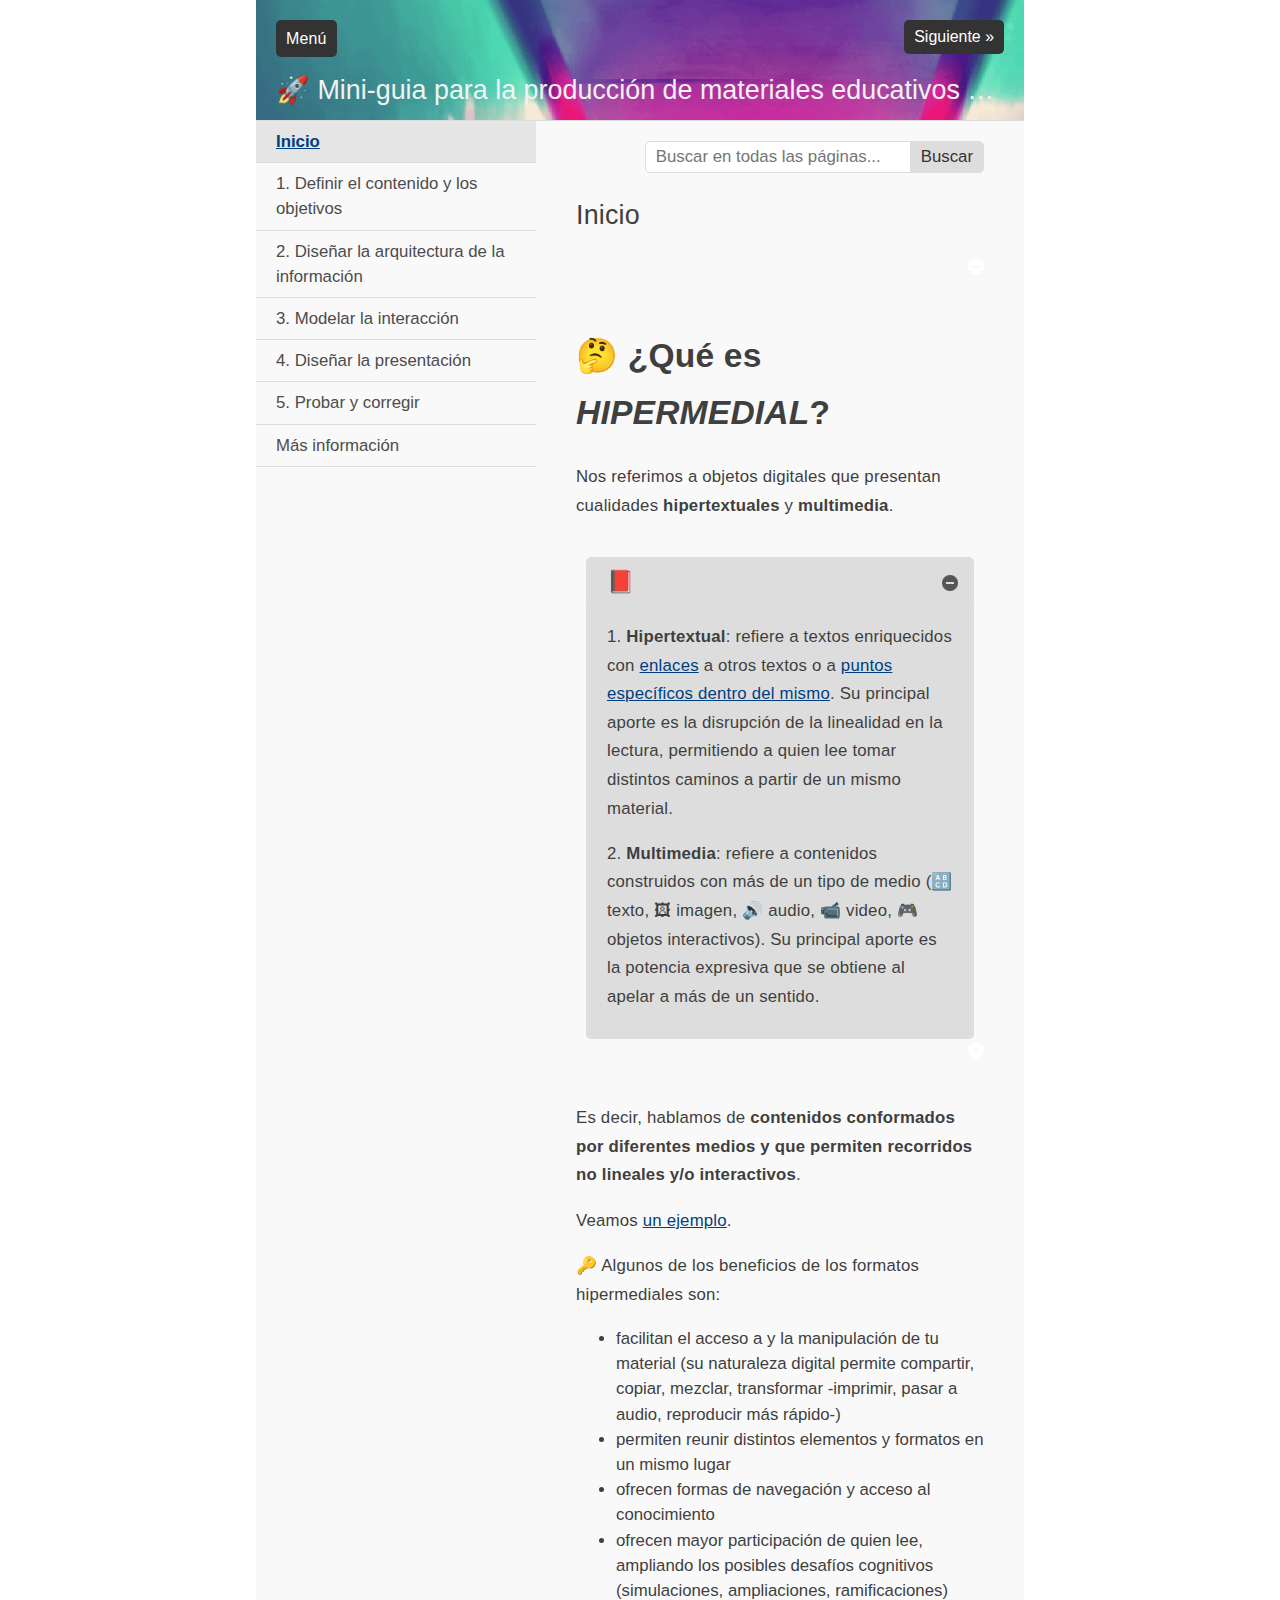
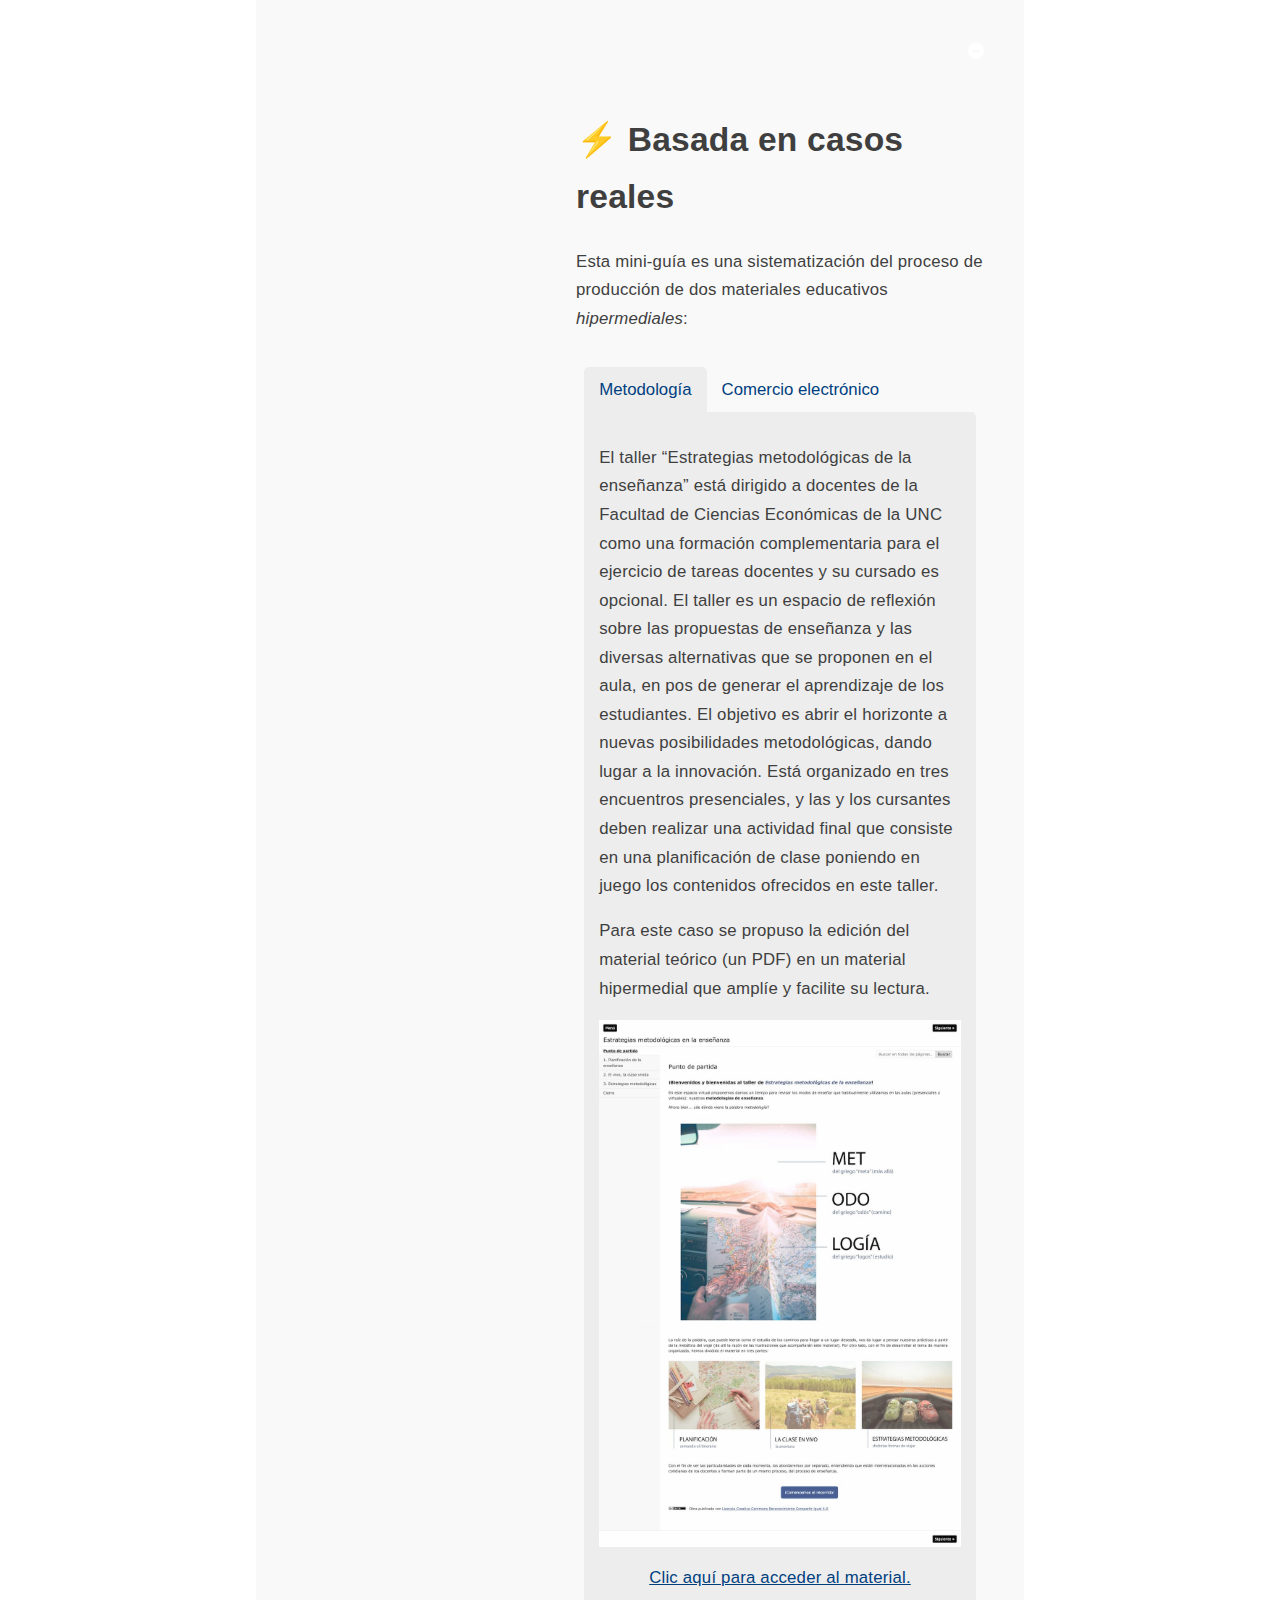
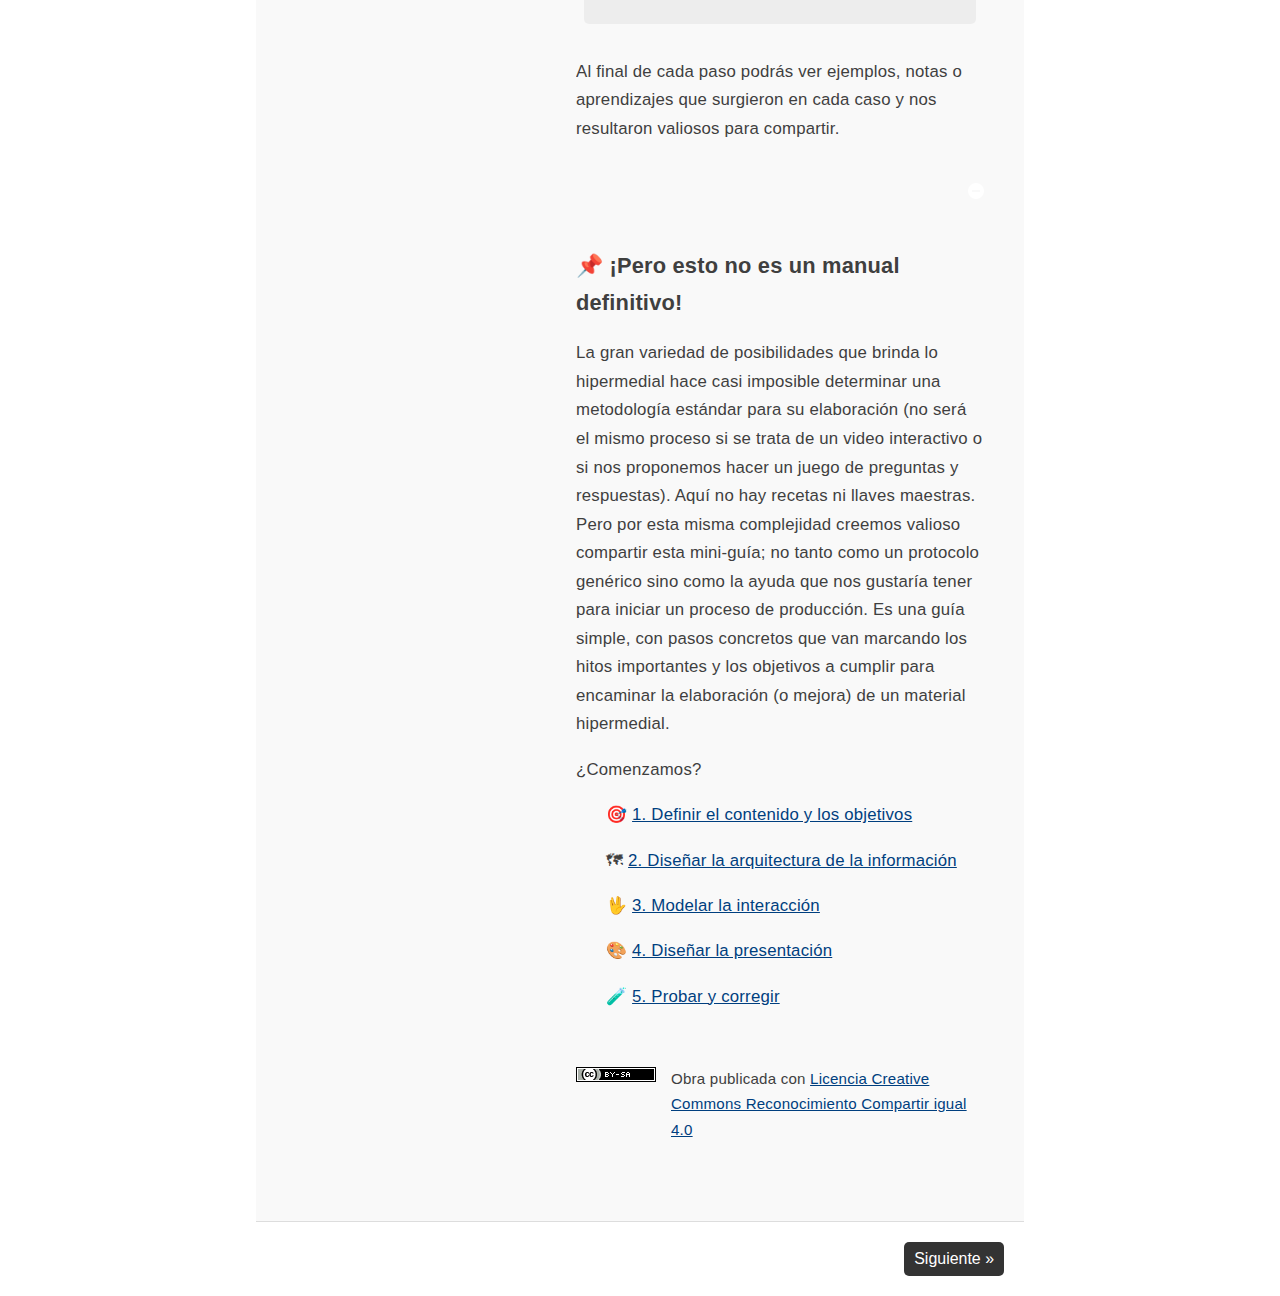
==== commit 513b8768: "actualizacion" ====
--- a/index.html
+++ b/index.html
@@ -2,6 +2,8 @@
 <html lang="es">
 <head>
 <link rel="stylesheet" type="text/css" href="base.css" />
+<link rel="stylesheet" type="text/css" href="exe_lightbox.css" />
+<link rel="stylesheet" type="text/css" href="exe_effects.css" />
 <link rel="stylesheet" type="text/css" href="content.css" />
 <link rel="stylesheet" type="text/css" href="nav.css" />
 <meta http-equiv="content-type" content="text/html;  charset=utf-8" />
@@ -13,6 +15,8 @@
 <meta name="description" content="Guia para la produccion de materiales educativos hipermediales" />
 <!--[if lt IE 9]><script type="text/javascript" src="exe_html5.js"></script><![endif]-->
 <script type="text/javascript" src="exe_jquery.js"></script>
+<script type="text/javascript" src="exe_lightbox.js"></script>
+<script type="text/javascript" src="exe_effects.js"></script>
 <script type="text/javascript" src="common_i18n.js"></script>
 <script type="text/javascript" src="common.js"></script>
 <meta name="viewport" content="width=device-width, initial-scale=1" />
@@ -20,42 +24,101 @@
 <body class="exe-web-site exe-search-bar" id="exe-node-0"><script type="text/javascript">document.body.className+=" js"</script>
 <div id="content">
 <p id="skipNav"><a href="#main" class="sr-av">Saltar la navegación</a></p>
-<header id="header" ><div id="headerContent">🚀 Mini-guia para la producción de materiales educativos hipermediales</div></header>
+<header id="header"  style="background-image: url(verde-hipermedia.png); background-repeat: no-repeat;"><div id="headerContent">🚀 Mini-guia para la producción de materiales educativos hipermediales</div></header>
 <nav id="siteNav">
 <ul>
-   <li id="active"><a href="index.html" class="active daddy main-node">🚀 Inicio</a></li>
-   <li><a href="_taller_de_metodologa.html" class="no-ch">🛣 Taller de metodología</a></li>
-   <li><a href="_comercio_electrnico.html" class="no-ch">🛒 Comercio electrónico</a></li>
-   <li><a href="_cinco_pasos_para_organizar_la_produccin.html" class="daddy">✅ Cinco pasos para organizar la producción</a>
-   <ul class="other-section">
-      <li><a href="_1_definir_el_contenido_y_los_objetivos.html" class="no-ch">🎯 1. Definir el contenido y los objetivos</a></li>
-      <li><a href="_2_disear_la_arquitectura_de_la_informacin.html" class="no-ch">🗺 2. Diseñar la arquitectura de la información</a></li>
-      <li><a href="_3_modelar_la_interaccin.html" class="no-ch">🖖 3. Modelar la interacción</a></li>
-      <li><a href="_4_disear_la_presentacin.html" class="no-ch">🎨 4. Diseñar la presentación</a></li>
-      <li><a href="_5_probar_y_corregir.html" class="no-ch">🧪 5. Probar y corregir</a></li>
-   </ul>
-   </li>
-   <li><a href="_ms_informacin.html" class="no-ch">💙 Más información</a></li>
+   <li id="active"><a href="index.html" class="active daddy main-node">Inicio</a></li>
+   <li><a href="1_definir_el_contenido_y_los_objetivos.html" class="no-ch">1. Definir el contenido y los objetivos</a></li>
+   <li><a href="2_disear_la_arquitectura_de_la_informacin.html" class="no-ch">2. Diseñar la arquitectura de la información</a></li>
+   <li><a href="3_modelar_la_interaccin.html" class="no-ch">3. Modelar la interacción</a></li>
+   <li><a href="4_disear_la_presentacin.html" class="no-ch">4. Diseñar la presentación</a></li>
+   <li><a href="5_probar_y_corregir.html" class="no-ch">5. Probar y corregir</a></li>
+   <li><a href="ms_informacin.html" class="no-ch">Más información</a></li>
 </ul>
 </nav>
 <div id='topPagination'>
 <nav class="pagination noprt">
-<a href="_taller_de_metodologa.html" class="next"><span>Siguiente<span> &raquo;</span></span></a>
+<a href="1_definir_el_contenido_y_los_objetivos.html" class="next"><span>Siguiente<span> &raquo;</span></span></a>
 </nav>
 </div>
 <div id="main-wrapper">
 <section id="main">
-<header id="nodeDecoration"><h1 id="nodeTitle">🚀 Inicio</h1></header>
-<article class="iDevice_wrapper textIdevice" id="id0">
+<header id="nodeDecoration"><h1 id="nodeTitle">Inicio</h1></header>
+<article class="iDevice_wrapper textIdevice" id="id1">
 <div class="iDevice emphasis0" >
-<div id="ta0_112_2" class="block iDevice_content">
-<div class="exe-text"><p>🎯 🗺 🖖 🎨 🧪</p>
-<h2>En 2022 hicimos dos materiales educativos <em>hipermediales</em>:</h2>
-<p style="padding-left: 30px;"><span style="text-decoration: underline;"><strong>🛣</strong></span><strong> </strong><a href="_taller_de_metodologa.html">Taller de metodología</a></p>
-<p style="padding-left: 30px;"><strong>🛒 </strong><a href="_comercio_electrnico.html">Comercio electrónico</a></p>
-<h2>En este material compartimos los aprendizajes que nos resultaron valiosos en el camino.</h2>
-<p style="padding-left: 30px;">✅ <strong></strong><a href="_cinco_pasos_para_organizar_la_produccin.html">Cinco pasos para organizar la producción</a></p>
-<p style="text-align: center;"></p></div>
+<div id="ta1_113_2" class="block iDevice_content">
+<div class="exe-text"><h1>🤔 ¿Qué es <em>HIPERMEDIAL</em>?</h1>
+<p>Nos referimos a objetos digitales que presentan cualidades <strong>hipertextuales</strong> y <strong>multimedia</strong>.</p></div>
+</div>
+</div>
+</article>
+<article class="iDevice_wrapper textIdevice em_iDevice" id="id2">
+<div class="iDevice emphasis1" >
+<header class="iDevice_header iDevice_header_noIcon"><h1 class="iDeviceTitle">📕</h1></header>
+<div class="iDevice_inner">
+<div class="iDevice_content_wrapper">
+<div id="ta2_125_2" class="block iDevice_content">
+<div class="exe-text"><p>1. <strong>Hipertextual</strong>: refiere a textos enriquecidos con <a href="https://es.wikipedia.org/wiki/Hiperenlace" target="_blank" rel="noopener">enlaces</a> a otros textos o a <a href="#interno">puntos específicos dentro del mismo</a>. Su principal aporte es la disrupción de la linealidad en la lectura, permitiendo a quien lee tomar distintos caminos a partir de un mismo material.</p>
+<p>2. <strong>Multimedia</strong>: refiere a contenidos construidos con más de un tipo de medio (🔠 texto, 🖼 imagen, 🔊 audio, 📹 video, 🎮 objetos interactivos). Su principal aporte es la potencia expresiva que se obtiene al apelar a más de un sentido.</p></div>
+</div>
+</div>
+</div>
+</div>
+</article>
+<article class="iDevice_wrapper textIdevice" id="id4">
+<div class="iDevice emphasis0" >
+<div id="ta4_127_2" class="block iDevice_content">
+<div class="exe-text"><p>Es decir, hablamos de <strong>contenidos conformados por diferentes medios y que permiten recorridos no lineales y/o interactivos</strong>.</p>
+<p>Veamos <a title="Ejemplo" class="exe-dialog-link" rel="lightbox" href="#t96d9fc6d-3935-9771-e616-faeaeb5e12fb" id="link96d9fc6d-3935-9771-e616-faeaeb5e12fb">un ejemplo</a>.</p>
+<p>🔑 Algunos de los beneficios de los formatos hipermediales son:</p>
+<ul>
+<li>facilitan el acceso a y la manipulación de tu material (su naturaleza digital permite compartir, copiar, mezclar, transformar -imprimir, pasar a audio, reproducir más rápido-)</li>
+<li>permiten reunir distintos elementos y formatos en un mismo lugar</li>
+<li>ofrecen formas de navegación y acceso al conocimiento<a id="interno"></a></li>
+<li>ofrecen mayor participación de quien lee, ampliando los posibles desafíos cognitivos (simulaciones, ampliaciones, ramificaciones)</li>
+</ul>
+<div id="t96d9fc6d-3935-9771-e616-faeaeb5e12fb" class="exe-dialog-text js-hidden">
+<p></p>
+<p><iframe width="544" height="429" src="https://h5p.org/h5p/embed/913621" allowfullscreen="allowfullscreen" allow="geolocation *; microphone *; camera *; midi *; encrypted-media *" title="Interactive Vídeo: Añade ejercicios y textos a un vídeo - Si guarda puntaje" frameborder="0"></iframe>
+<script src="https://h5p.org/sites/all/modules/h5p/library/js/h5p-resizer.js" charset="UTF-8"></script>
+</p>
+</div></div>
+</div>
+</div>
+</article>
+<article class="iDevice_wrapper textIdevice" id="id36">
+<div class="iDevice emphasis0" >
+<div id="ta36_126_2" class="block iDevice_content">
+<div class="exe-text"><h1>⚡ Basada en casos reales</h1>
+<p>Esta mini-guía es una sistematización del proceso de producción de dos materiales educativos <em>hipermediales</em>:</p>
+<div class="exe-fx exe-tabs">
+<h2>Metodología</h2>
+<p>El taller “Estrategias metodológicas de la enseñanza” está dirigido a docentes de la Facultad de Ciencias Económicas de la UNC como una formación complementaria para el ejercicio de tareas docentes y su cursado es opcional. El taller es un espacio de reflexión sobre las propuestas de enseñanza y las diversas alternativas que se proponen en el aula, en pos de generar el aprendizaje de los estudiantes. El objetivo es abrir el horizonte a nuevas posibilidades metodológicas, dando lugar a la innovación. Está organizado en tres encuentros presenciales, y las y los cursantes deben realizar una actividad final que consiste en una planificación de clase poniendo en juego los contenidos ofrecidos en este taller.</p>
+<p>Para este caso se propuso la edición del material teórico (un PDF) en un material hipermedial que amplíe y facilite su lectura.</p>
+<p><img src="screen-metodo.jpg" alt="captura de pantalla metodologia" title="captura de pantalla metodologia" style="display: block; margin-left: auto; margin-right: auto;" width="500" height="729" /></p>
+<p style="text-align: center;"><a href="https://marcuse99.gitlab.io/estrategias-metodologicas/web/" target="_blank" rel="noopener">Clic aquí para acceder al material.</a></p>
+<h2>Comercio electrónico</h2>
+<p>La asignatura electiva Comercio Electrónico forma parte de las carreras de grado de Contador Público y Lic. en Administración de la Facultad de Ciencias Económicas UNC. El cursado se desarrolla a través de clases teórico-prácticas presenciales con actividades virtuales en el entorno Moodle. La materia admite la inscripción de hasta 140 estudiantes. La evaluación se realiza a través de un trabajo final integrador que complementa las instancias evaluativas individuales. Dentro del aula virtual, los contenidos de la materia son presentados a través de Google Slides y videos insertados desde un canal de YouTube.</p>
+<p>Para este caso se desarrolló un prototipo de material educativo que incluye dos piezas centrales: una <strong>presentación de curso</strong> sobre los contenidos de la Unidad 1 y, dentro de la misma, un <strong>video interactivo</strong> a partir de una grabación de la clase 1 (al video se les agregaron tips, actividades, enlaces y una línea de tiempo).</p>
+<p><iframe width="575" height="387" src="https://h5p.org/h5p/embed/1304801" allowfullscreen="allowfullscreen" allow="geolocation *; microphone *; camera *; midi *; encrypted-media *" title="Introducción al Comercio Electrónico" frameborder="0"></iframe>
+<script src="https://h5p.org/sites/all/modules/h5p/library/js/h5p-resizer.js" charset="UTF-8"></script>
+</p>
+</div>
+<p>Al final de cada paso podrás ver ejemplos, notas o aprendizajes que surgieron en cada caso y nos resultaron valiosos para compartir.</p></div>
+</div>
+</div>
+</article>
+<article class="iDevice_wrapper textIdevice" id="id35">
+<div class="iDevice emphasis0" >
+<div id="ta35_125_2" class="block iDevice_content">
+<div class="exe-text"><h2>📌 ¡Pero esto no es un manual definitivo!</h2>
+<p>La gran variedad de posibilidades que brinda lo hipermedial hace casi imposible determinar una metodología estándar para su elaboración (no será el mismo proceso si se trata de un video interactivo o si nos proponemos hacer un juego de preguntas y respuestas). Aquí no hay recetas ni llaves maestras. Pero por esta misma complejidad creemos valioso compartir esta mini-guía; no tanto como un protocolo genérico sino como la ayuda que nos gustaría tener para iniciar un proceso de producción. Es una guía simple, con pasos concretos que van marcando los hitos importantes y los objetivos a cumplir para encaminar la elaboración (o mejora) de un material hipermedial.</p>
+<p>¿Comenzamos?</p>
+<p style="padding-left: 30px;">🎯 <a href="1_definir_el_contenido_y_los_objetivos.html">1. Definir el contenido y los objetivos</a></p>
+<p style="padding-left: 30px;">🗺 <a href="2_disear_la_arquitectura_de_la_informacin.html">2. Diseñar la arquitectura de la información</a></p>
+<p style="padding-left: 30px;">🖖 <a href="3_modelar_la_interaccin.html">3. Modelar la interacción</a></p>
+<p style="padding-left: 30px;">🎨 <a href="4_disear_la_presentacin.html">4. Diseñar la presentación</a></p>
+<p style="padding-left: 30px;">🧪 <a href="5_probar_y_corregir.html">5. Probar y corregir</a></p></div>
 </div>
 </div>
 </article>
@@ -66,7 +129,7 @@
 </div>
 <div id='bottomPagination'>
 <nav class="pagination noprt">
-<a href="_taller_de_metodologa.html" class="next"><span>Siguiente<span> &raquo;</span></span></a>
+<a href="1_definir_el_contenido_y_los_objetivos.html" class="next"><span>Siguiente<span> &raquo;</span></span></a>
 </nav>
 </div>
 </div>
--- a/exe_effects.css
+++ b/exe_effects.css
@@ -0,0 +1,122 @@
+/* Accordion */
+.exe-accordion,.exe-accordion *{-webkit-box-sizing:border-box;-moz-box-sizing:border-box;box-sizing:border-box}
+.exe-accordion{width:90%;margin:2em 0 2em 5%}
+.js .exe-accordion{overflow:hidden;box-shadow:0px 1px 3px rgba(0,0,0,0.25);border-radius:3px;background:#fff;width:96%;margin-left:2%}
+.fx-accordion-title,.exe-accordion h2{width:100%;padding:15px;display:inline-block;background:#333;transition:all linear 0.15s;color:#fff}
+.fx-accordion-title{border-top:1px solid #fff}
+.fx-accordion-title-0{border:none}
+#main .exe-accordion h2{border-radius:3px;margin:0;font-size:1em}
+.js .exe-accordion h2{padding:0;border:0;display:block;background:none;border-radius:3px}
+.js .fx-accordion-title{text-decoration:none}
+.fx-accordion-title.active,.fx-accordion-title:hover{/*background:#4c4c4c;*/filter:alpha(opacity=90);opacity:.9;text-decoration:none}
+.fx-accordion-section:last-child .fx-accordion-title{border-bottom:none}
+.fx-accordion-content{padding:0 15px;display:none}
+/* Tabs */
+.exe-tabs{margin:2em auto;width:90%}
+.js .exe-tabs{width:96%}
+.exe-tabs .fx-tabs{margin:0;padding:0;list-style:none;overflow:auto}
+.exe-tabs h2{margin-top:2em}
+.js .exe-tabs h2{margin-top:.5em}
+* html .exe-tabs .fx-tabs{width:100%} /* IE6 */
+.exe-tabs .fx-tabs li{display:inline}
+.exe-tabs .fx-tabs a{display:block;padding:10px 15px;outline:none;float:left;text-decoration:none}
+.exe-tabs .fx-tabs a:hover,.exe-tabs .fx-tabs a:focus{text-decoration:underline}
+.fx-tabs .fx-current a{background:#ededed;border-top-left-radius:5px;border-top-right-radius:5px}
+.exe-tabs .fx-tab-content{display:none;background:#ededed;padding:15px;border-radius:5px}
+.exe-tabs .fx-default-panel{border-top-left-radius:0}
+.exe-tabs .fx-tab-content.fx-current{display:block}
+/* Pagination */
+.exe-paginated{margin:2em auto;width:90%}
+.js .exe-paginated{width:96%}
+.exe-paginated .fx-pagination{margin:0 0 11px 0;padding:0;list-style:none;text-align:center}
+.exe-paginated h2{margin-top:2em}
+.js .exe-paginated h2{margin-top:1em}
+.fx-pagination li{display:inline;padding:0;margin:0 3px}
+.fx-pagination .fx-prev{margin-right:6px}
+.fx-pagination a{outline:none;display:inline-block;padding:3px 11px;cursor:pointer;border-radius:5px;background:#ededed;text-decoration:none}
+.fx-pagination a:hover,.fx-pagination a:focus{color:inherit;text-decoration:underline}
+.fx-prev-next a{font-family:Arial,Verdana,Helvetica,sans-serif}
+.fx-pagination .fx-disabled{filter:alpha(opacity=30);opacity:.3}
+.fx-pagination .fx-disabled,.fx-pagination .fx-disabled a,.fx-pagination .fx-disabled a:hover{cursor:text;text-decoration:none}
+.fx-pagination .fx-current a{background:#333;color:#fff}
+.fx-page-content{display:none;background:#ededed;padding:1px 15px .5em 15px;border-radius:5px}
+.fx-page-content.fx-current{display:block}
+/* Carousel */
+.exe-carousel{margin:2em auto;width:90%;position:relative}
+.js .exe-carousel{width:96%}
+.fx-carousel-pagination{margin:11px 0 0 0;padding:0;list-style:none;text-align:center;overflow:auto}
+.exe-carousel h2{margin-top:2em}
+.js .exe-carousel h2{margin-top:1em}
+.fx-carousel-pagination li{display:inline;padding:0;margin:0 3px}
+.fx-carousel-pagination a{outline:none;display:inline-block;padding:3px 11px;border-radius:5px;background:#ededed;text-decoration:none}
+.fx-carousel-pagination a:hover,.fx-carousel-pagination a:focus{text-decoration:underline}
+.fx-carousel-pagination .fx-disabled{filter:alpha(opacity=30);opacity:.3}
+.fx-carousel-pagination .fx-disabled,.fx-carousel-pagination .fx-disabled a,.fx-carousel-pagination .fx-disabled a:hover{cursor:text;text-decoration:none}
+.fx-carousel-pagination .fx-current a{background:#333;color:#fff}
+.fx-carousel-content{display:none;background:#ededed;padding:1px 15px .5em 15px;border-radius:5px;margin:0 65px}
+.fx-carousel-content.fx-current{display:block}
+.fx-carousel-pagination li{font-size:.85em}
+.fx-carousel-pagination .fx-carousel-prev-next{position:absolute;top:15px;left:0;*left:-10px} /* IE6, IE7 */
+.fx-carousel-pagination .fx-carousel-prev-next a{width:50px;height:50px;padding:0;line-height:50px;font-size:25px;font-family:Arial,Verdana,Helvetica,sans-serif;border-radius:25px;text-align:left;text-indent:10px}
+.fx-carousel-pagination .fx-carousel-prev-next a:hover{text-decoration:none;color:inherit}
+.fx-carousel-pagination .fx-carousel-prev-next a:focus{text-decoration:none}
+.fx-carousel-pagination .fx-carousel-next{left:auto;right:0}
+.fx-carousel-pagination .fx-carousel-next a{text-indent:14px}
+@media all and (max-width: 700px){
+	.exe-carousel{margin-top:85px}
+	.fx-carousel-content{margin:65px 0 0}
+	.fx-carousel-pagination .fx-carousel-prev-next{top:-65px}
+}
+/* Timeline */
+div.fx-timeline-container{border-left:2px solid #333;margin:20px auto;width:95%}
+div.fx-timeline-toggler{float:right;margin-right:0;white-space:nowrap}
+.fx-timeline-container a.fx-timeline-expand{color:#fff;cursor:pointer;background:#333;border-radius:4px;font-size:.95em;padding:3px 5px;display:block}
+.fx-timeline-container a.fx-timeline-expand:hover{filter:alpha(opacity=80);opacity:.8}
+div.fx-timeline-major{clear:left;float:left;margin:0 0 12px;width:95%}
+.fx-timeline-major h2{cursor:pointer;font-size:1.2em;margin:0 0 10px;padding:4px 4px 4px 20px}
+.fx-timeline-major h2:before{content:"—";margin-left:-20px}
+.fx-timeline-major h2 a{background:#333;border-radius:4px;color:#fff;line-height:2.3em;padding:5px 10px;text-decoration:none}
+div.fx-timeline-minor{clear:left;float:left;margin:0 12px 0 0;padding:4px 4px 4px 0;position:relative}
+.fx-timeline-minor h3{clear:left;font-size:1.25em;list-style-type:none;line-height:1.2em;margin:5px 0 12px;padding:0 0 0 24px;white-space:nowrap}
+.fx-timeline-major h3:before{content:"‒";margin:0 9px 0 -25px}
+.fx-timeline-minor h3 a{color:#333;cursor:pointer;text-decoration:none}
+.fx-timeline-major h2 a:hover,.fx-timeline-major h2 a:focus,.fx-timeline-minor h3 a:hover,.fx-timeline-minor h3 a:focus{text-decoration:underline}
+.fx-timeline-minor h3 a.closed{font-size:1em}
+.fx-timeline-event{padding-left:19px;width:100%}
+.fx-timeline-event p{line-height:1.5em;margin:6px 0 10px}
+.fx-timeline-container:after,.fx-timeline-event:after{content:".";display:block;clear:both;visibility:hidden;line-height:0;height:0}
+.fx-timeline-container,.fx-timeline-event{display:inline-block}
+html[xmlns] .fx-timeline-container,html[xmlns] .fx-timeline-event{display:block}
+* html .fx-timeline-container,* html .fx-timeline-event{height:1%;overflow:visible}
+.fx-static-timeline-container p{margin-left:6px}
+.fx-ie-dash{float:left;line-height:3.2em;font-weight:bolder} /* IE<8 */
+
+/* Print version */
+@media print{
+	.exe-tabs .fx-tabs,
+	.exe-paginated .fx-pagination,
+	.exe-carousel .fx-pagination{display:none}
+	.exe-tabs .fx-tab-content,.exe-paginated .fx-page-content,.exe-carousel .fx-carousel-content{display:block!important;margin-bottom:1.5em}
+	.exe-tabs .fx-tab-content h2.sr-av{position:relative;overflow:auto;clip:auto;height:auto}
+	body .fx-accordion-title,.exe-accordion h2{background:#fff;color:inherit;font-size:1.4em}
+	.fx-accordion-content{display:block}
+}
+
+/* ePub */
+.exe-epub3 .exe-timeline{background:#fff;color:#333;margin:20px auto;padding:25px;border-radius:5px;border-top-left-radius:0;border-bottom-left-radius:0;border-left:2px solid #555}
+.exe-epub3 .exe-timeline h2{background:#555;color:#FFF;padding:5px 20px;border-radius:5px;border-top-left-radius:0;border-bottom-left-radius:0;margin:5px 0 5px -25px;display:inline-block}
+.exe-epub3 .exe-timeline h3:before{content:"‒ ";margin:0 5px 0 -25px}
+
+/* Colors (simplified) */
+.iDevice .exe-carousel li.fx-C2{background:none}
+/* iDevices with emphasis */
+.emphasis1 .exe-fx .fx-C1,
+.emphasis1 .exe-fx .fx-C1 a{
+background:#333;
+color:#FFF;
+}
+.emphasis1 .exe-fx .fx-C2,
+.emphasis1 .exe-fx .fx-C2 a,
+.emphasis1 .fx-pagination a{
+background:#FFF;
+}--- a/content.css
+++ b/content.css
@@ -182,7 +182,7 @@
 /*headerBGColor*/
 background-color:#ffffff;
 /*headerBGURL*/
-background-image:url(https://images.unsplash.com/photo-1500462918059-b1a0cb512f1d);
+background-image:url(verde-hipermedia.png);
 /*headerBGRepeat*/
 background-repeat:repeat;
 /*headerBGPosition*/
--- a/nav.css
+++ b/nav.css
@@ -110,3 +110,7 @@
 .emphasis1 {
 margin: 10px;
 }
+
+header {
+background-size: cover;
+}